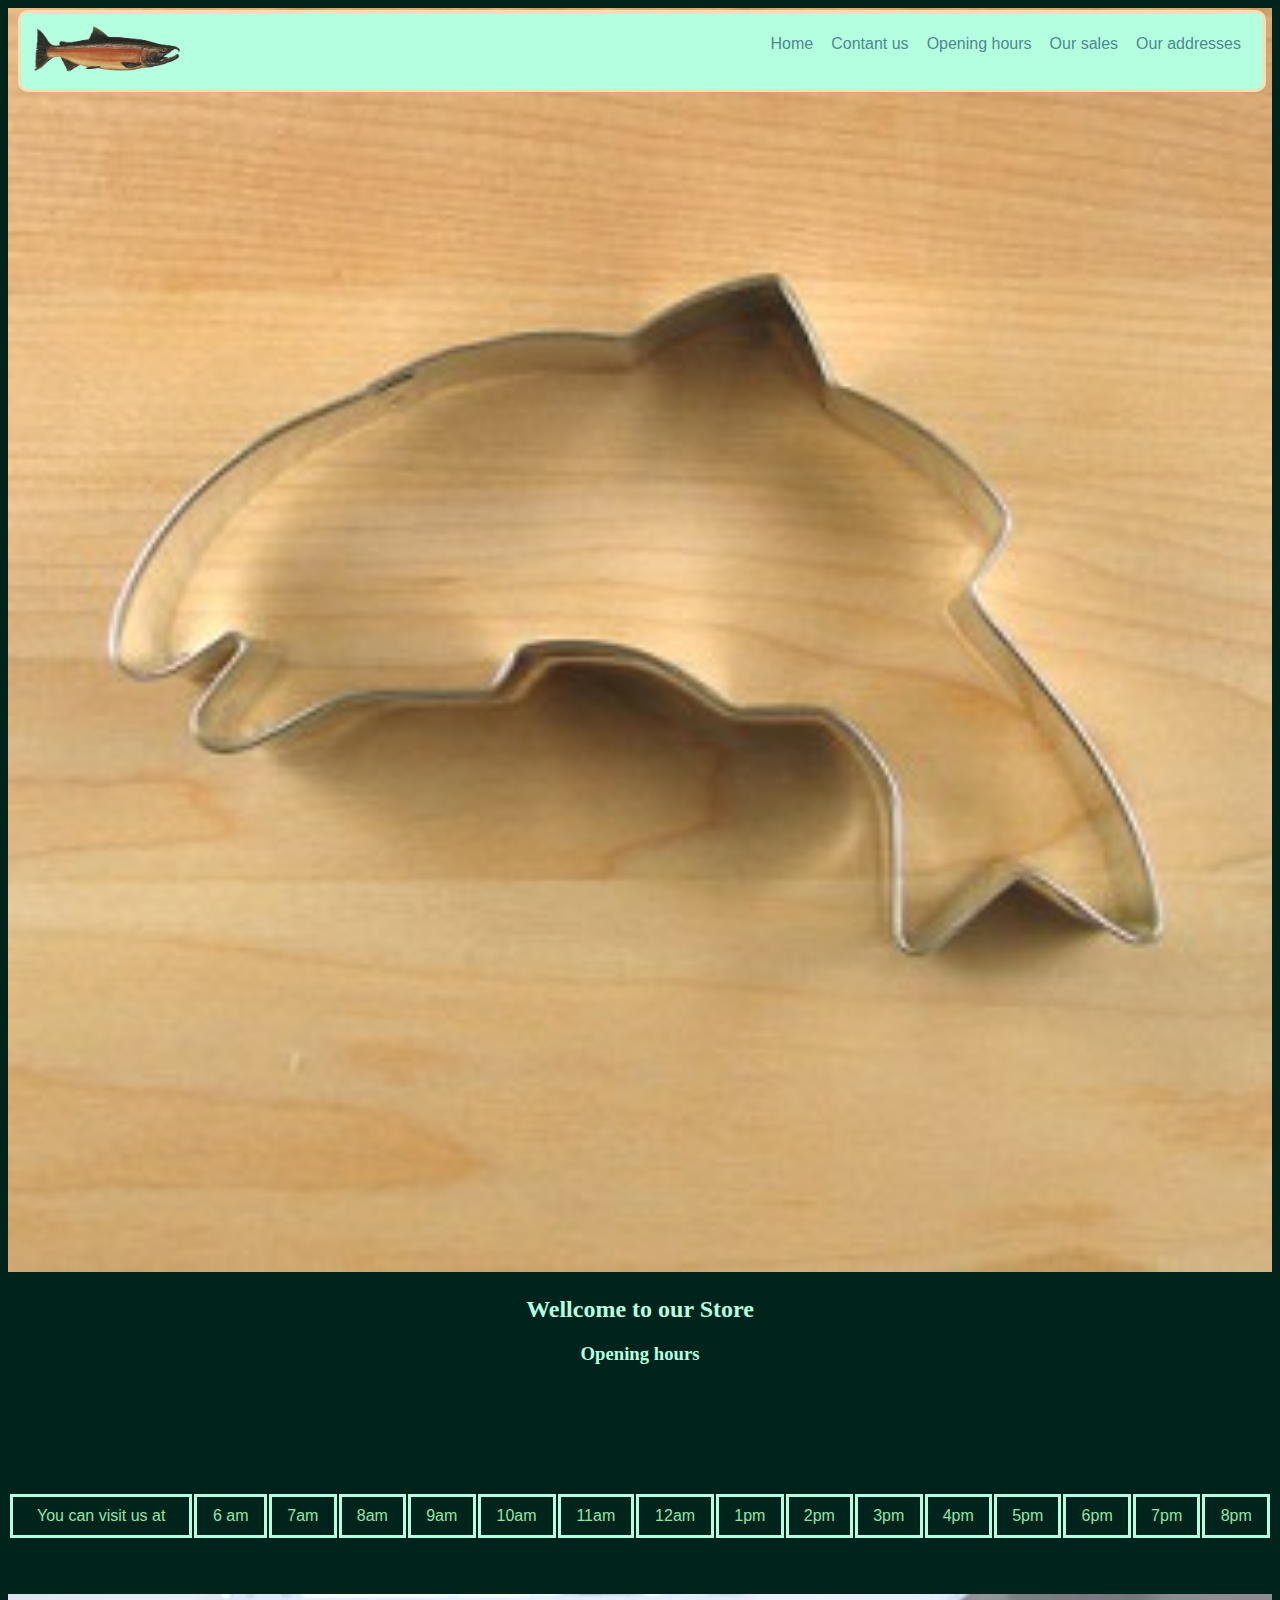
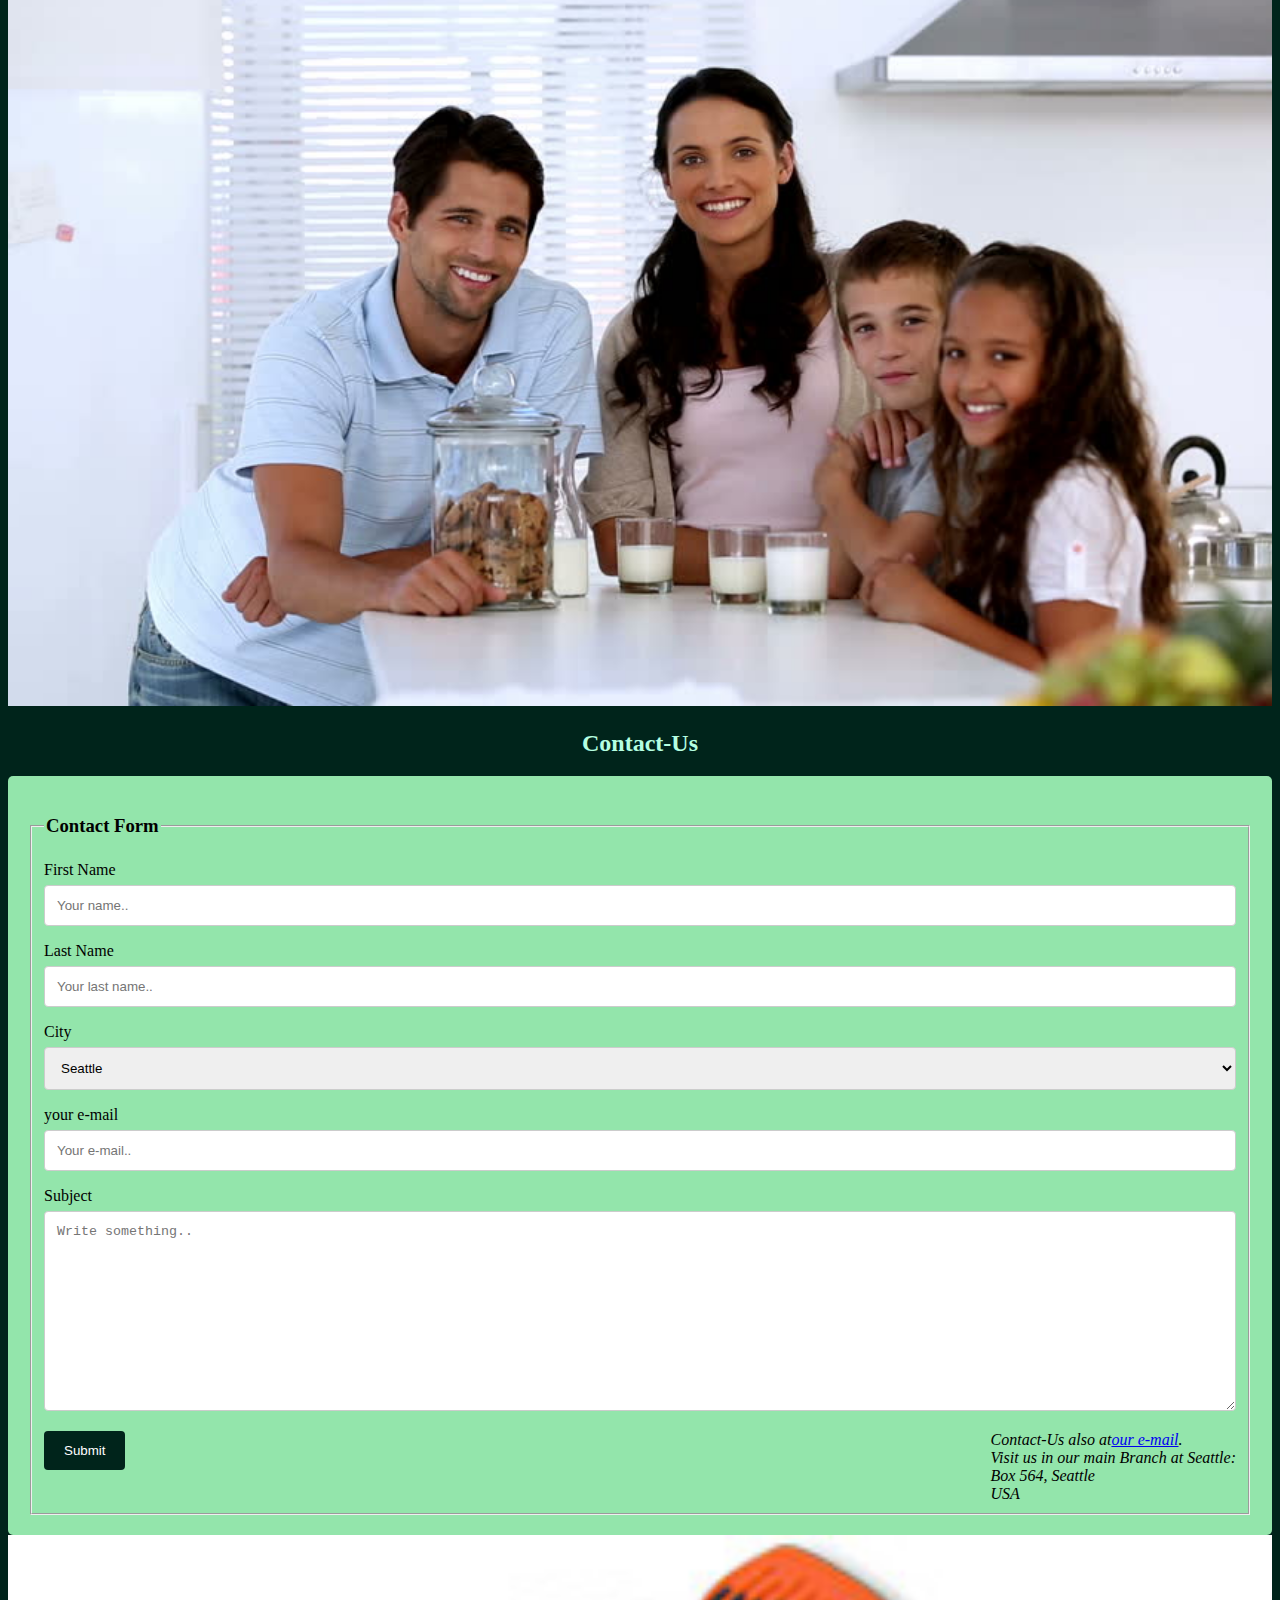
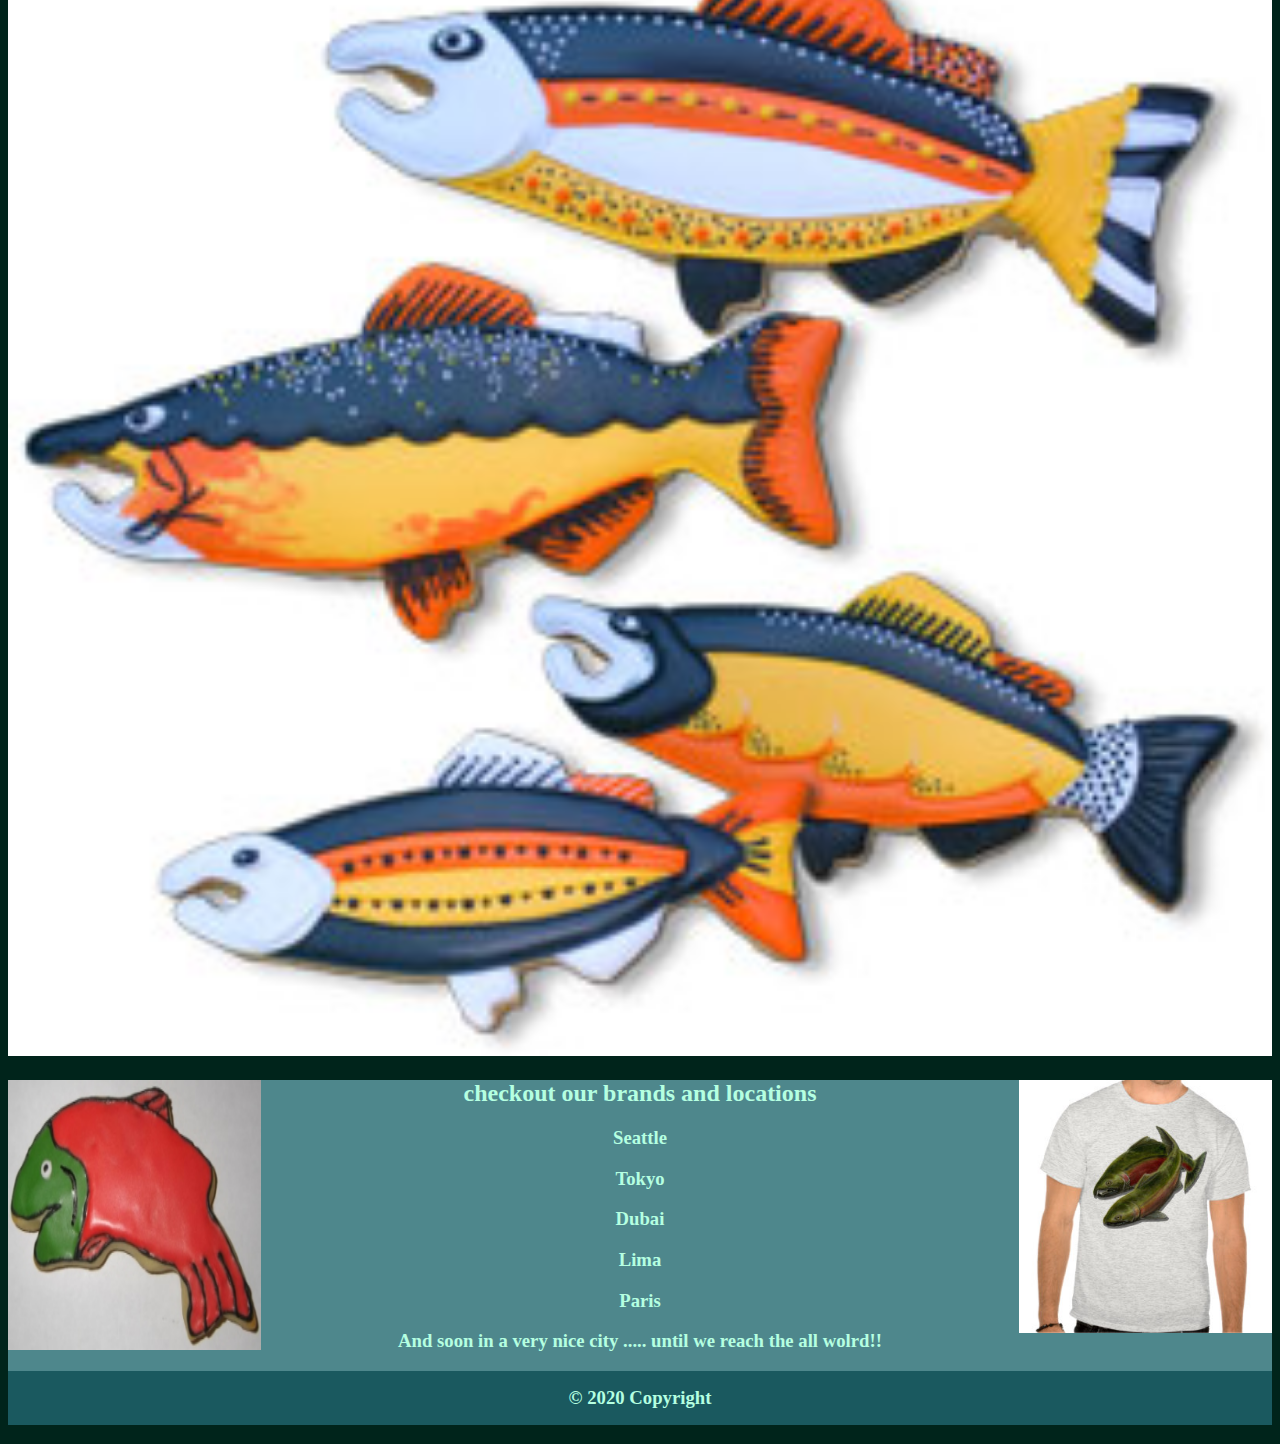
==== index.html @ b34bc0a2 "finishing lab10b" ====
<!DOCTYPE html>
<html lang="en">

<head>
  <meta charset="UTF-8">
  <meta name="viewport" content="width=device-width, initial-scale=1.0">
  <title>Home Page</title>
  <link rel="reset" href="CSS/reset.css">
  <link rel="stylesheet" href="CSS/stylesheet.css">
</head>

<body id='Home'>
  <img src="images/cutter.jpeg" width="100%">
  <header>
    <div class="Nav">
      <a><img href='#Home' src="images/salmon.png" width="12%"></a>
      <a class="righttNav" href='#address'>Our addresses</a>
      <a class="righttNav" href='sales.html'>Our sales</a>
      <a class="righttNav" href='#openingHours'>Opening hours</a>
      <a class="righttNav" href="#Contant us">Contant us</a>
      <a class="righttNav" href='#Home'>Home</a>
    </div>
  </header>
  <main>
    <h2>Wellcome to our Store</h2>
    <table style="width: 100%; border: solid rgb(0, 36, 27) background-color rgb(78, 135, 140);">
      <legend>
        <h3 id="openingHours">Opening hours</h3>
        <br>
    <br>
    <br><br>
    <br>
    <br>
      </legend>
      <tr>
        <td>You can visit us at</td>
        <td>6 am</td>
        <td>7am</td>
        <td>8am</td>
        <td>9am</td>
        <td>10am</td>
        <td>11am</td>
        <td>12am</td>
        <td>1pm</td>
        <td>2pm</td>
        <td>3pm</td>
        <td>4pm</td>
        <td>5pm</td>
        <td>6pm</td>
        <td>7pm</td>
        <td>8pm</td>
      </tr> 

    </table>
    <br>
    <br>
    <br>
    <img src="/images/family.jpg" style="width: 100%;">
    <section>
      <h2 id="Contant us">Contact-Us</h2>
      <article>
        <div class="container">
          <form>
            <fieldset>
              <legend>
                <h3 style="color: black;">Contact Form</h3>
              </legend>
              <label for="fname">First Name</label>
              <input type="text" name="firstname" placeholder="Your name..">

              <label>Last Name</label>
              <input type="text" placeholder="Your last name..">

              <label for="country">City</label>
              <select name="City">
                <option>Seattle</option>
                <option>Dubai</option>
                <option>Tokyo</option>
                <option>Lima</option>
                <option>Paris</option>
              </select>
              <label>your e-mail</label>
              <input type="email" placeholder="Your e-mail..">

              <label for="subject" id="address">Subject</label>
              <textarea id="subject" name="subject" placeholder="Write something.." style="height:200px"></textarea>

              <input type="submit" value="Submit">
              <address >
                Contact-Us also at<a href="example@example.com">our e-mail</a>.<br>
                Visit us in our main Branch at Seattle:<br>
                Box 564, Seattle<br>
                USA
              </address>
            </fieldset>
          </form>
        </div>
      </article>
    </section>
    <img src="/images/fish.jpg" style="width: 100%;">
  </main>
  <footer style="background-color: rgb(78, 135, 140);">
    <div>
      <img src="/images/shirt.jpg" style="float: right; width: 20%; ;">
      <img src="/images/frosted-cookie.jpg" style="float: left; width: 20%; height: 270px;">
      <h2 style="text-align: center;">checkout our brands and locations</h2>
      <h3 style="text-align: center;">Seattle</h3>
      <h3 style="text-align: center;">Tokyo</h3>
      <h3 style="text-align: center;">Dubai</h3>
      <h3 style="text-align: center;">Lima</h3>
      <h3 style="text-align: center;">Paris</h3>
      <h3 style="text-align: center;">And soon in a very nice city ..... until we reach the all wolrd!!</h3>
      <h3 style="text-align: center; background-color: rgb(26, 89, 95); padding: 16px 16px;">© 2020 Copyright</h3>

    </div>
  </footer>
</body>

</html>
---- CSS/stylesheet.css ----
html{
    background-color:rgb(0, 36, 27);
}
.righttNav {
    
  float: right;
  display: block;
  color: rgb(78, 135, 140);
  text-align: center;
  padding: 9px 9px;
  text-decoration: none;
}
.Nav{
  font-family: Arial, Helvetica, sans-serif;
    position: fixed;
    top: 0;
    width: 95%;
    background-color:rgb(181, 255, 225);
    border-radius: 10px;
    margin: 10px;
    border: solid wheat;
    padding: 13px 13px;

}
.Nav :hover{
  background-color: rgb(147, 229, 171);
  padding-top: 0%;
  border-radius: 10px;
}
h2,h3{
    text-align: center;
    color: rgb(181, 255, 225);
  font-family: 'Times New Roman', Times, serif;
  }
td{
    border: solid  rgb(181, 255, 225);;
    text-align: center;
    color: rgb(171, 216, 195);
}
input[type=text],[type=email], select, textarea {
    width: 100%;
    padding: 12px;
    border: 1px solid #ccc;
    border-radius: 4px;
    box-sizing: border-box;
    margin-top: 6px;
    margin-bottom: 16px;
    resize: vertical;
  }
  
  input[type=submit] {
    background-color:rgb(0, 36, 27);
    color: white;
    padding: 12px 20px;
    border: none;
    border-radius: 4px;
    cursor: pointer;
  }
  
  input[type=submit]:hover {
    background-color:rgb(78, 135, 140)
  }
  
  .container {
    border-radius: 5px;
    background-color: rgb(147, 229, 171);
    padding: 20px;
  }
  address{
      float: right;
  }
  .center{
    margin: auto;
    padding: 10px;
    }
    .noBordar{
    border:  none
  }
  #submit{
    background-color: rgb(78, 135, 140) ;
  }
  #submit:hover{
    background-color: rgb(147, 229, 171);
 
    border-radius: 10px;
  }
  .detailsTable,td,tr{
   color:  rgb(147, 229, 171);
    font-family: sans-serif;
    margin: auto;
    padding: 10px;
  }
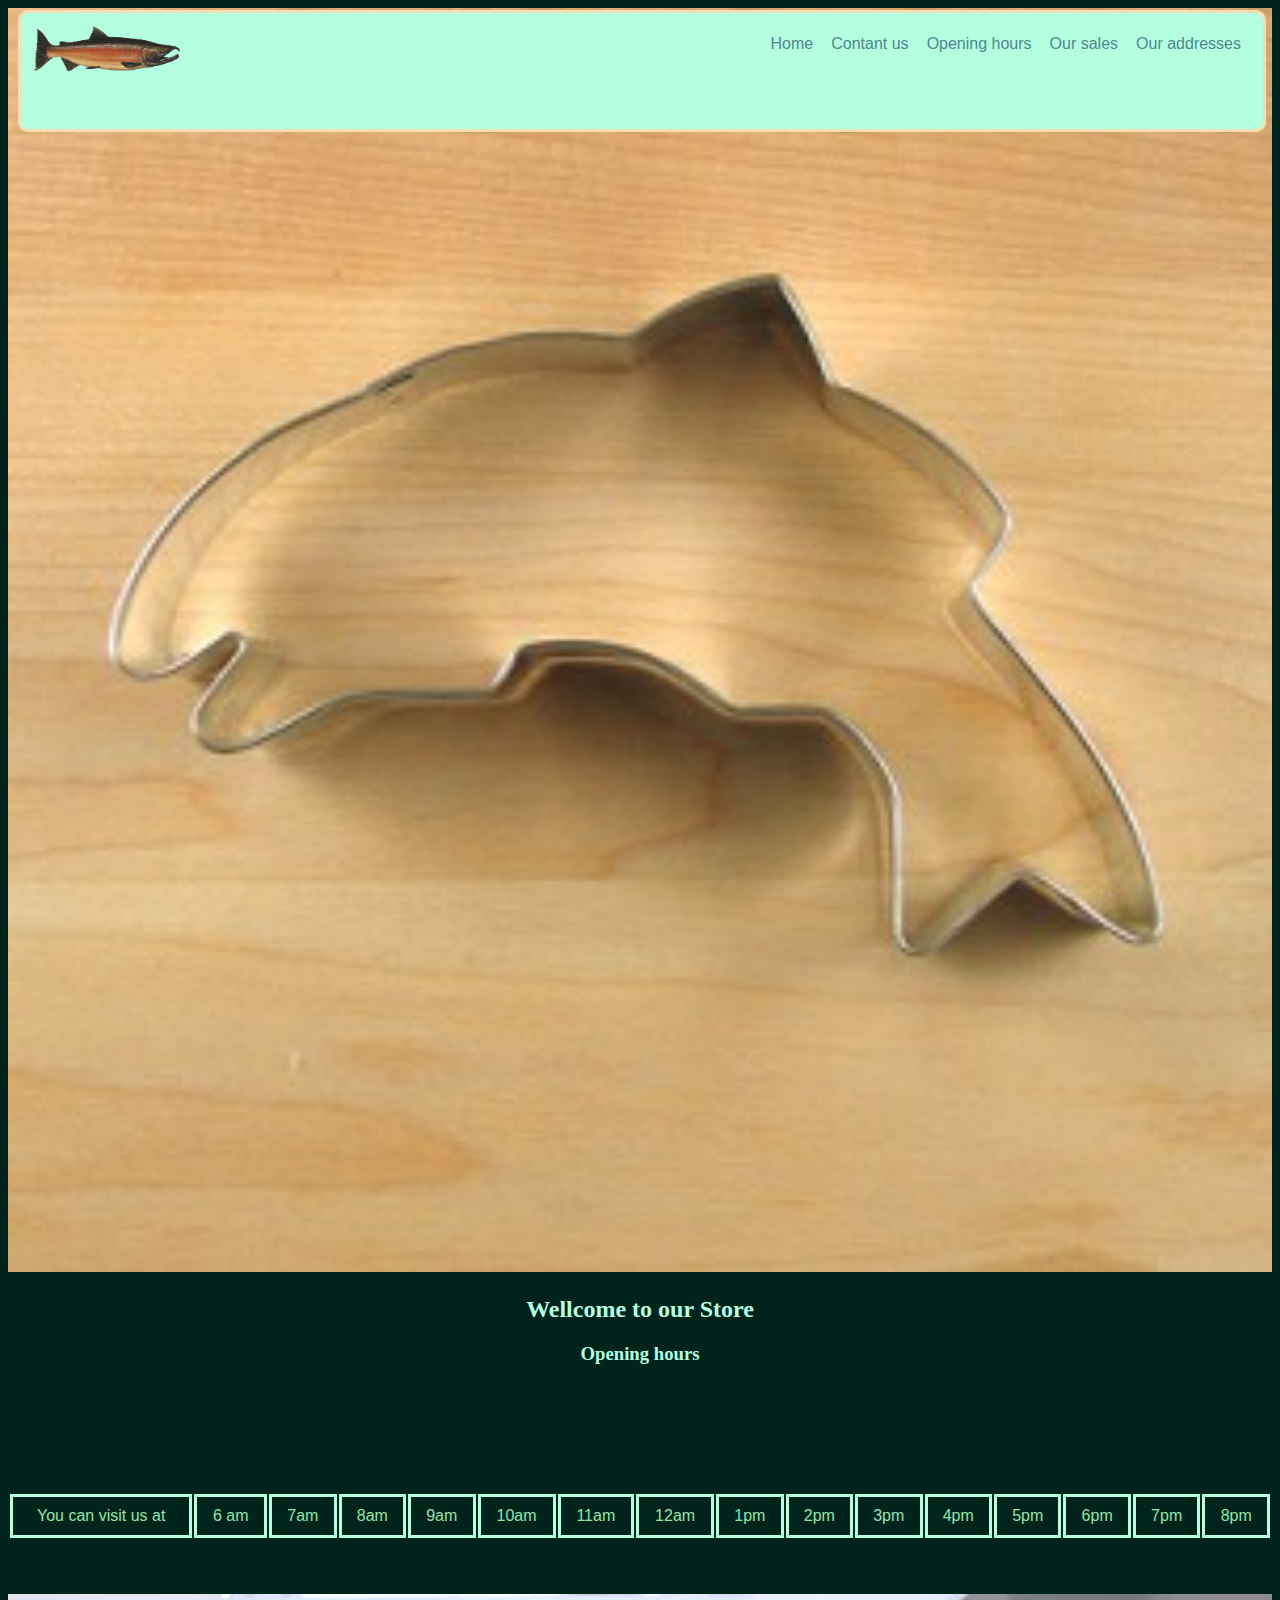
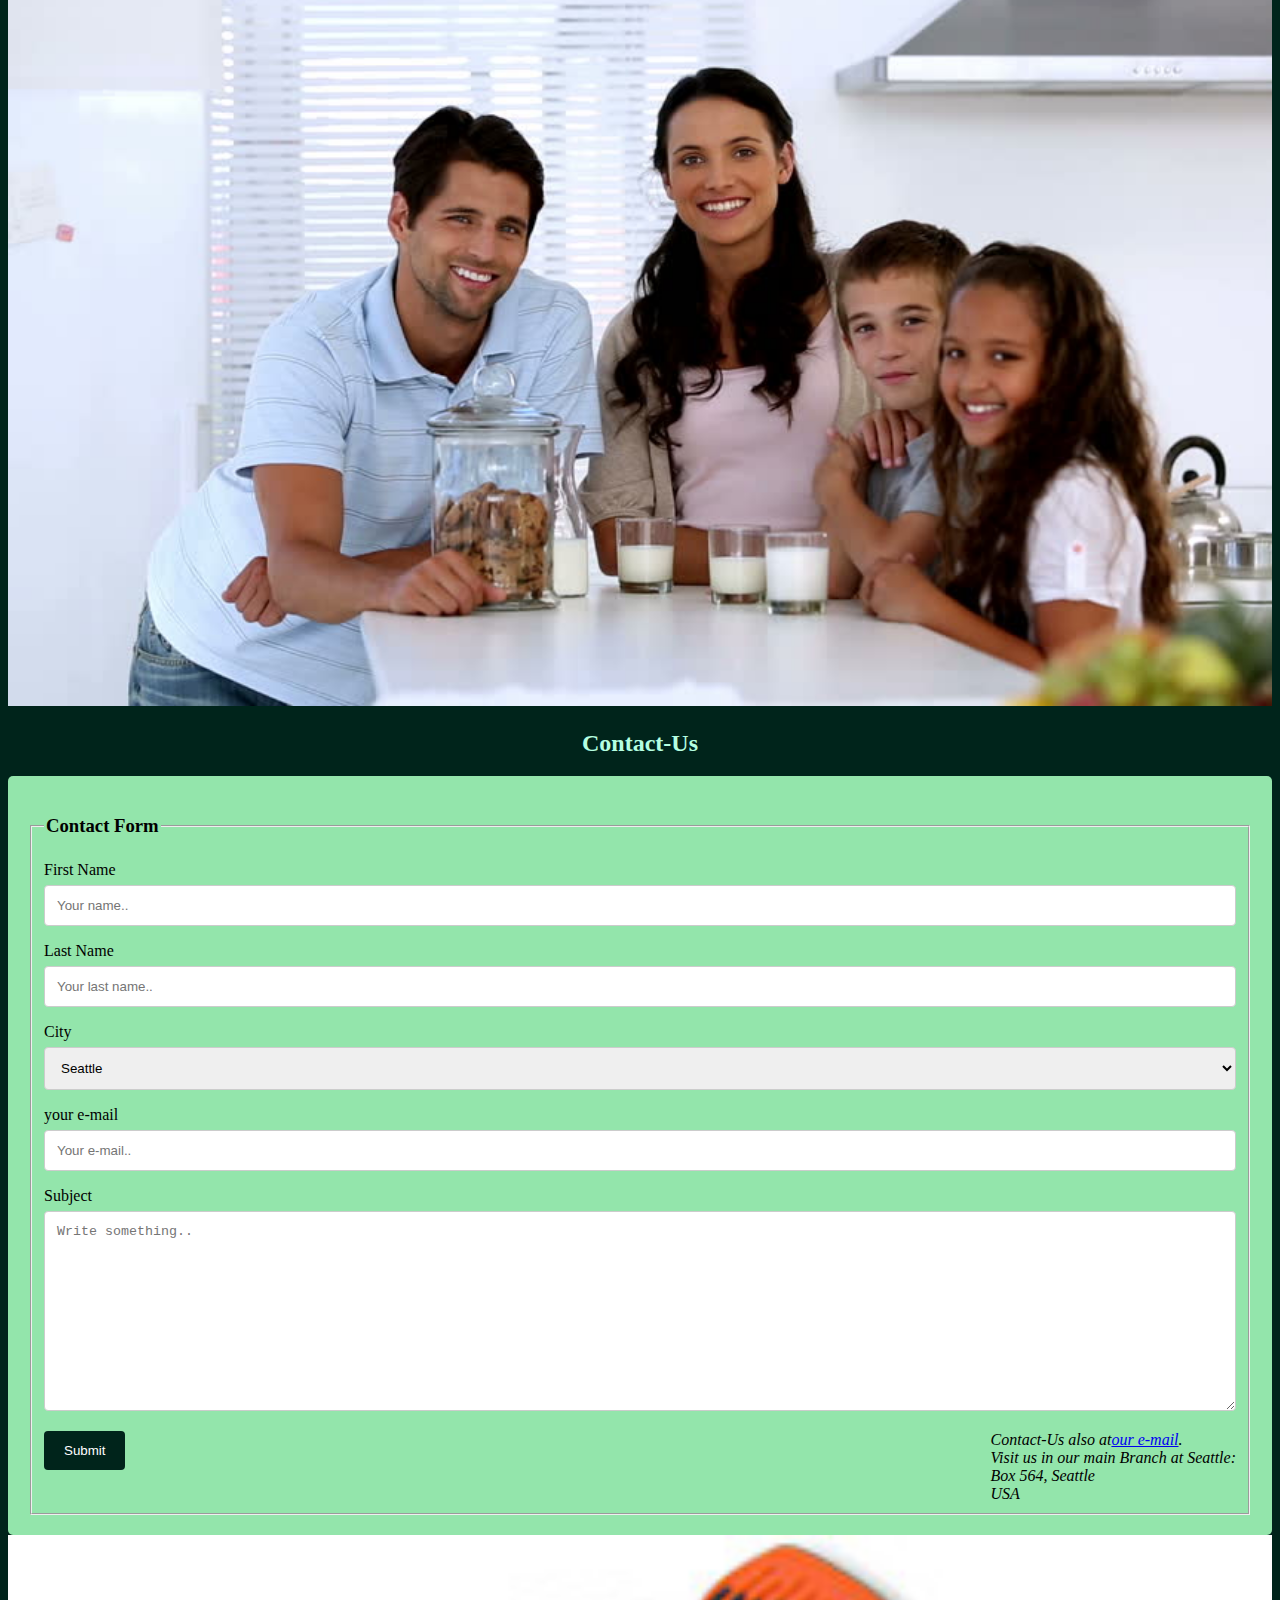
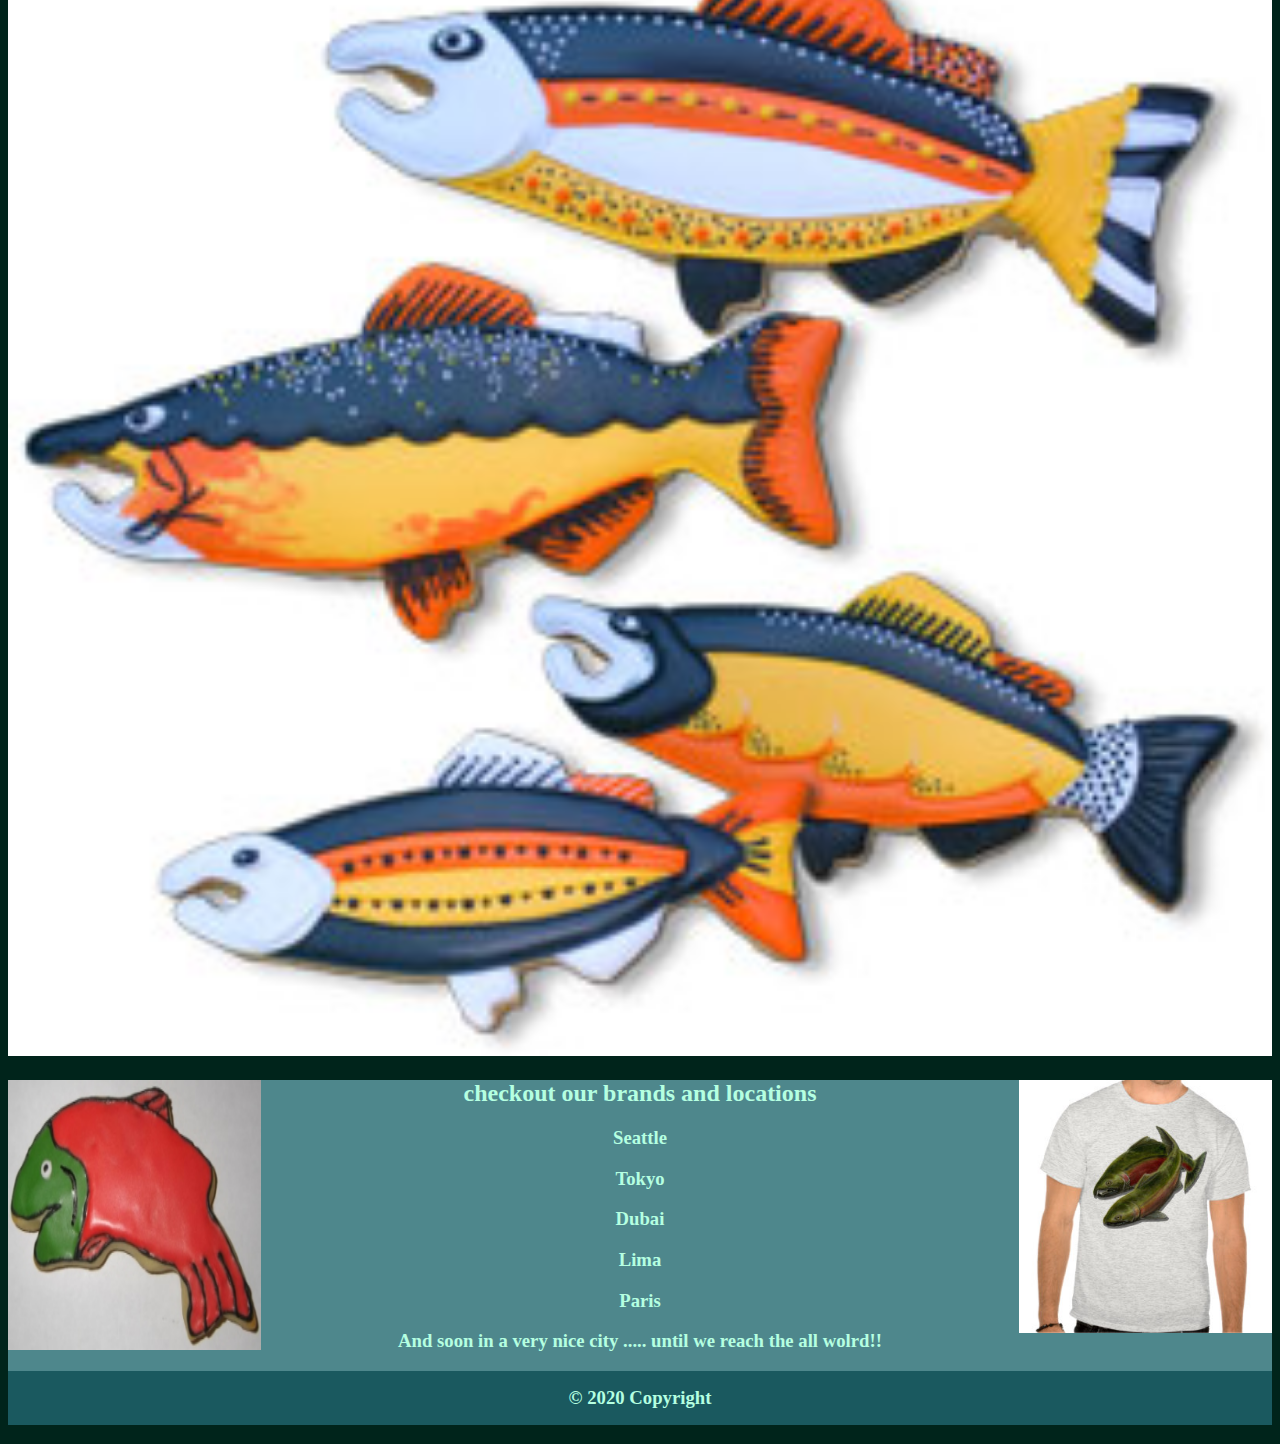
==== commit 06be4ba4: "Merge branch 'master' into lab08b" ====
--- a/index.html
+++ b/index.html
@@ -1,119 +1,120 @@
-<!DOCTYPE html>
-<html lang="en">
-
-<head>
-  <meta charset="UTF-8">
-  <meta name="viewport" content="width=device-width, initial-scale=1.0">
-  <title>Home Page</title>
-  <link rel="reset" href="CSS/reset.css">
-  <link rel="stylesheet" href="CSS/stylesheet.css">
-</head>
-
-<body id='Home'>
-  <img src="images/cutter.jpeg" width="100%">
-  <header>
-    <div class="Nav">
-      <a><img href='#Home' src="images/salmon.png" width="12%"></a>
-      <a class="righttNav" href='#address'>Our addresses</a>
-      <a class="righttNav" href='sales.html'>Our sales</a>
-      <a class="righttNav" href='#openingHours'>Opening hours</a>
-      <a class="righttNav" href="#Contant us">Contant us</a>
-      <a class="righttNav" href='#Home'>Home</a>
-    </div>
-  </header>
-  <main>
-    <h2>Wellcome to our Store</h2>
-    <table style="width: 100%; border: solid rgb(0, 36, 27) background-color rgb(78, 135, 140);">
-      <legend>
-        <h3 id="openingHours">Opening hours</h3>
-        <br>
-    <br>
-    <br><br>
-    <br>
-    <br>
-      </legend>
-      <tr>
-        <td>You can visit us at</td>
-        <td>6 am</td>
-        <td>7am</td>
-        <td>8am</td>
-        <td>9am</td>
-        <td>10am</td>
-        <td>11am</td>
-        <td>12am</td>
-        <td>1pm</td>
-        <td>2pm</td>
-        <td>3pm</td>
-        <td>4pm</td>
-        <td>5pm</td>
-        <td>6pm</td>
-        <td>7pm</td>
-        <td>8pm</td>
-      </tr> 
-
-    </table>
-    <br>
-    <br>
-    <br>
-    <img src="/images/family.jpg" style="width: 100%;">
-    <section>
-      <h2 id="Contant us">Contact-Us</h2>
-      <article>
-        <div class="container">
-          <form>
-            <fieldset>
-              <legend>
-                <h3 style="color: black;">Contact Form</h3>
-              </legend>
-              <label for="fname">First Name</label>
-              <input type="text" name="firstname" placeholder="Your name..">
-
-              <label>Last Name</label>
-              <input type="text" placeholder="Your last name..">
-
-              <label for="country">City</label>
-              <select name="City">
-                <option>Seattle</option>
-                <option>Dubai</option>
-                <option>Tokyo</option>
-                <option>Lima</option>
-                <option>Paris</option>
-              </select>
-              <label>your e-mail</label>
-              <input type="email" placeholder="Your e-mail..">
-
-              <label for="subject" id="address">Subject</label>
-              <textarea id="subject" name="subject" placeholder="Write something.." style="height:200px"></textarea>
-
-              <input type="submit" value="Submit">
-              <address >
-                Contact-Us also at<a href="example@example.com">our e-mail</a>.<br>
-                Visit us in our main Branch at Seattle:<br>
-                Box 564, Seattle<br>
-                USA
-              </address>
-            </fieldset>
-          </form>
-        </div>
-      </article>
-    </section>
-    <img src="/images/fish.jpg" style="width: 100%;">
-  </main>
-  <footer style="background-color: rgb(78, 135, 140);">
-    <div>
-      <img src="/images/shirt.jpg" style="float: right; width: 20%; ;">
-      <img src="/images/frosted-cookie.jpg" style="float: left; width: 20%; height: 270px;">
-      <h2 style="text-align: center;">checkout our brands and locations</h2>
-      <h3 style="text-align: center;">Seattle</h3>
-      <h3 style="text-align: center;">Tokyo</h3>
-      <h3 style="text-align: center;">Dubai</h3>
-      <h3 style="text-align: center;">Lima</h3>
-      <h3 style="text-align: center;">Paris</h3>
-      <h3 style="text-align: center;">And soon in a very nice city ..... until we reach the all wolrd!!</h3>
-      <h3 style="text-align: center; background-color: rgb(26, 89, 95); padding: 16px 16px;">© 2020 Copyright</h3>
-
-    </div>
-  </footer>
-</body>
-
+<!DOCTYPE html>
+<html lang="en">
+
+<head>
+  <meta charset="UTF-8">
+  <meta name="viewport" content="width=device-width, initial-scale=1.0">
+  <title>Home Page</title>
+  <link rel="reset" href="CSS/reset.css">
+  <link rel="stylesheet" href="CSS/stylesheet.css">
+</head>
+
+<body id='Home'>
+  <img src="images/cutter.jpeg" width="100%">
+  <header>
+    <div class="Nav">
+      <a><img href='#Home' src="images/salmon.png" width="12%"></a>
+      <a class="righttNav" href='#address'>Our addresses</a>
+      <a class="righttNav" href='sales.html'>Our sales</a>
+      <a class="righttNav" href='#openingHours'>Opening hours</a>
+      <a class="righttNav" href="#Contant us">Contant us</a>
+      <a class="righttNav" href='#Home'>Home</a>
+    </div>
+  </header>
+  <main>
+    <h2>Wellcome to our Store</h2>
+    <table style="width: 100%; border: solid rgb(0, 36, 27) background-color rgb(78, 135, 140);">
+      <legend>
+        <h3 id="openingHours">Opening hours</h3>
+        <br>
+    <br>
+    <br><br>
+    <br>
+    <br>
+      </legend>
+      <tr>
+        <td>You can visit us at</td>
+        <td>6 am</td>
+        <td>7am</td>
+        <td>8am</td>
+        <td>9am</td>
+        <td>10am</td>
+        <td>11am</td>
+        <td>12am</td>
+        <td>1pm</td>
+        <td>2pm</td>
+        <td>3pm</td>
+        <td>4pm</td>
+        <td>5pm</td>
+        <td>6pm</td>
+        <td>7pm</td>
+        <td>8pm</td>
+      </tr>
+
+      </tr> 
+    </table>
+    <br>
+    <br>
+    <br>
+    <img src="/images/family.jpg" style="width: 100%;">
+    <section>
+      <h2 id="Contant us">Contact-Us</h2>
+      <article>
+        <div class="container">
+          <form>
+            <fieldset>
+              <legend>
+                <h3 style="color: black;">Contact Form</h3>
+              </legend>
+              <label for="fname">First Name</label>
+              <input type="text" name="firstname" placeholder="Your name..">
+
+              <label>Last Name</label>
+              <input type="text" placeholder="Your last name..">
+
+              <label for="country">City</label>
+              <select name="City">
+                <option>Seattle</option>
+                <option>Dubai</option>
+                <option>Tokyo</option>
+                <option>Lima</option>
+                <option>Paris</option>
+              </select>
+              <label>your e-mail</label>
+              <input type="email" placeholder="Your e-mail..">
+
+              <label for="subject" id="address">Subject</label>
+              <textarea id="subject" name="subject" placeholder="Write something.." style="height:200px"></textarea>
+
+              <input type="submit" value="Submit">
+              <address >
+                Contact-Us also at<a href="example@example.com">our e-mail</a>.<br>
+                Visit us in our main Branch at Seattle:<br>
+                Box 564, Seattle<br>
+                USA
+              </address>
+            </fieldset>
+          </form>
+        </div>
+      </article>
+    </section>
+    <img src="/images/fish.jpg" style="width: 100%;">
+  </main>
+  <footer style="background-color: rgb(78, 135, 140);">
+    <div>
+      <img src="/images/shirt.jpg" style="float: right; width: 20%; ;">
+      <img src="/images/frosted-cookie.jpg" style="float: left; width: 20%; height: 270px;">
+      <h2 style="text-align: center;">checkout our brands and locations</h2>
+      <h3 style="text-align: center;">Seattle</h3>
+      <h3 style="text-align: center;">Tokyo</h3>
+      <h3 style="text-align: center;">Dubai</h3>
+      <h3 style="text-align: center;">Lima</h3>
+      <h3 style="text-align: center;">Paris</h3>
+      <h3 style="text-align: center;">And soon in a very nice city ..... until we reach the all wolrd!!</h3>
+      <h3 style="text-align: center; background-color: rgb(26, 89, 95); padding: 16px 16px;">© 2020 Copyright</h3>
+
+    </div>
+  </footer>
+</body>
+
 </html>--- a/CSS/stylesheet.css
+++ b/CSS/stylesheet.css
@@ -1,92 +1,97 @@
-html{
-    background-color:rgb(0, 36, 27);
-}
-.righttNav {
-    
-  float: right;
-  display: block;
-  color: rgb(78, 135, 140);
-  text-align: center;
-  padding: 9px 9px;
-  text-decoration: none;
-}
-.Nav{
-  font-family: Arial, Helvetica, sans-serif;
-    position: fixed;
-    top: 0;
-    width: 95%;
-    background-color:rgb(181, 255, 225);
-    border-radius: 10px;
-    margin: 10px;
-    border: solid wheat;
-    padding: 13px 13px;
-
-}
-.Nav :hover{
-  background-color: rgb(147, 229, 171);
-  padding-top: 0%;
-  border-radius: 10px;
-}
-h2,h3{
-    text-align: center;
-    color: rgb(181, 255, 225);
-  font-family: 'Times New Roman', Times, serif;
-  }
-td{
-    border: solid  rgb(181, 255, 225);;
-    text-align: center;
-    color: rgb(171, 216, 195);
-}
-input[type=text],[type=email], select, textarea {
-    width: 100%;
-    padding: 12px;
-    border: 1px solid #ccc;
-    border-radius: 4px;
-    box-sizing: border-box;
-    margin-top: 6px;
-    margin-bottom: 16px;
-    resize: vertical;
-  }
-  
-  input[type=submit] {
-    background-color:rgb(0, 36, 27);
-    color: white;
-    padding: 12px 20px;
-    border: none;
-    border-radius: 4px;
-    cursor: pointer;
-  }
-  
-  input[type=submit]:hover {
-    background-color:rgb(78, 135, 140)
-  }
-  
-  .container {
-    border-radius: 5px;
-    background-color: rgb(147, 229, 171);
-    padding: 20px;
-  }
-  address{
-      float: right;
-  }
-  .center{
-    margin: auto;
-    padding: 10px;
-    }
-    .noBordar{
-    border:  none
-  }
-  #submit{
-    background-color: rgb(78, 135, 140) ;
-  }
-  #submit:hover{
-    background-color: rgb(147, 229, 171);
- 
-    border-radius: 10px;
-  }
-  .detailsTable,td,tr{
-   color:  rgb(147, 229, 171);
-    font-family: sans-serif;
-    margin: auto;
-    padding: 10px;
+html{
+   background-color:rgb(0, 36, 27);
+}
+.righttNav {
+  margin: 0px 0px 0px;
+  text-align: center;
+  float: right;
+  display: block;
+  color: rgb(78, 135, 140);
+  text-align: center;
+  padding: 9px 9px;
+  text-decoration: none;
+}
+.Nav{
+  font-family: Arial, Helvetica, sans-serif;
+    position: fixed;
+    top: 0;
+    height: 10%;
+    width: 95%;
+    background-color:rgb(181, 255, 225);
+    border-radius: 10px;
+    margin: 10px;
+    border: solid wheat;
+    padding: 13px 13px;
+
+}
+.Nav :hover{
+  background-color: rgb(147, 229, 171);
+  padding-top: 0%;
+  border-radius: 10px;
+}
+h1,h2,h3{
+    text-align: center;
+    color: rgb(181, 255, 225);
+}
+td,th{
+=======
+  font-family: 'Times New Roman', Times, serif;
+  }
+td{
+    border: solid  rgb(181, 255, 225);;
+    text-align: center;
+    color: rgb(171, 216, 195);
+}
+input[type=text],[type=email], select, textarea {
+    width: 100%;
+    padding: 12px;
+    border: 1px solid #ccc;
+    border-radius: 4px;
+    box-sizing: border-box;
+    margin-top: 6px;
+    margin-bottom: 16px;
+    resize: vertical;
+  }
+  
+  input[type=submit] {
+    background-color:rgb(0, 36, 27);
+    color: white;
+    padding: 12px 20px;
+    border: none;
+    border-radius: 4px;
+    cursor: pointer;
+  }
+  
+  input[type=submit]:hover {
+    background-color:rgb(78, 135, 140)
+  }
+  
+  .container {
+    border-radius: 5px;
+    background-color: rgb(147, 229, 171);
+    padding: 20px;
+  }
+  address{
+      float: right;
+  }
+  .center{
+    margin: auto;
+    padding: 10px;
+    }
+    .noBordar{
+    border:  none
+  }
+  #submit{
+    background-color: rgb(78, 135, 140) ;
+  }
+  #submit:hover{
+    background-color: rgb(147, 229, 171);
+ 
+    border-radius: 10px;
+  }
+  .detailsTable,td,tr{
+   color:  rgb(147, 229, 171);
+    font-family: sans-serif;
+    margin: auto;
+    padding: 10px;
   }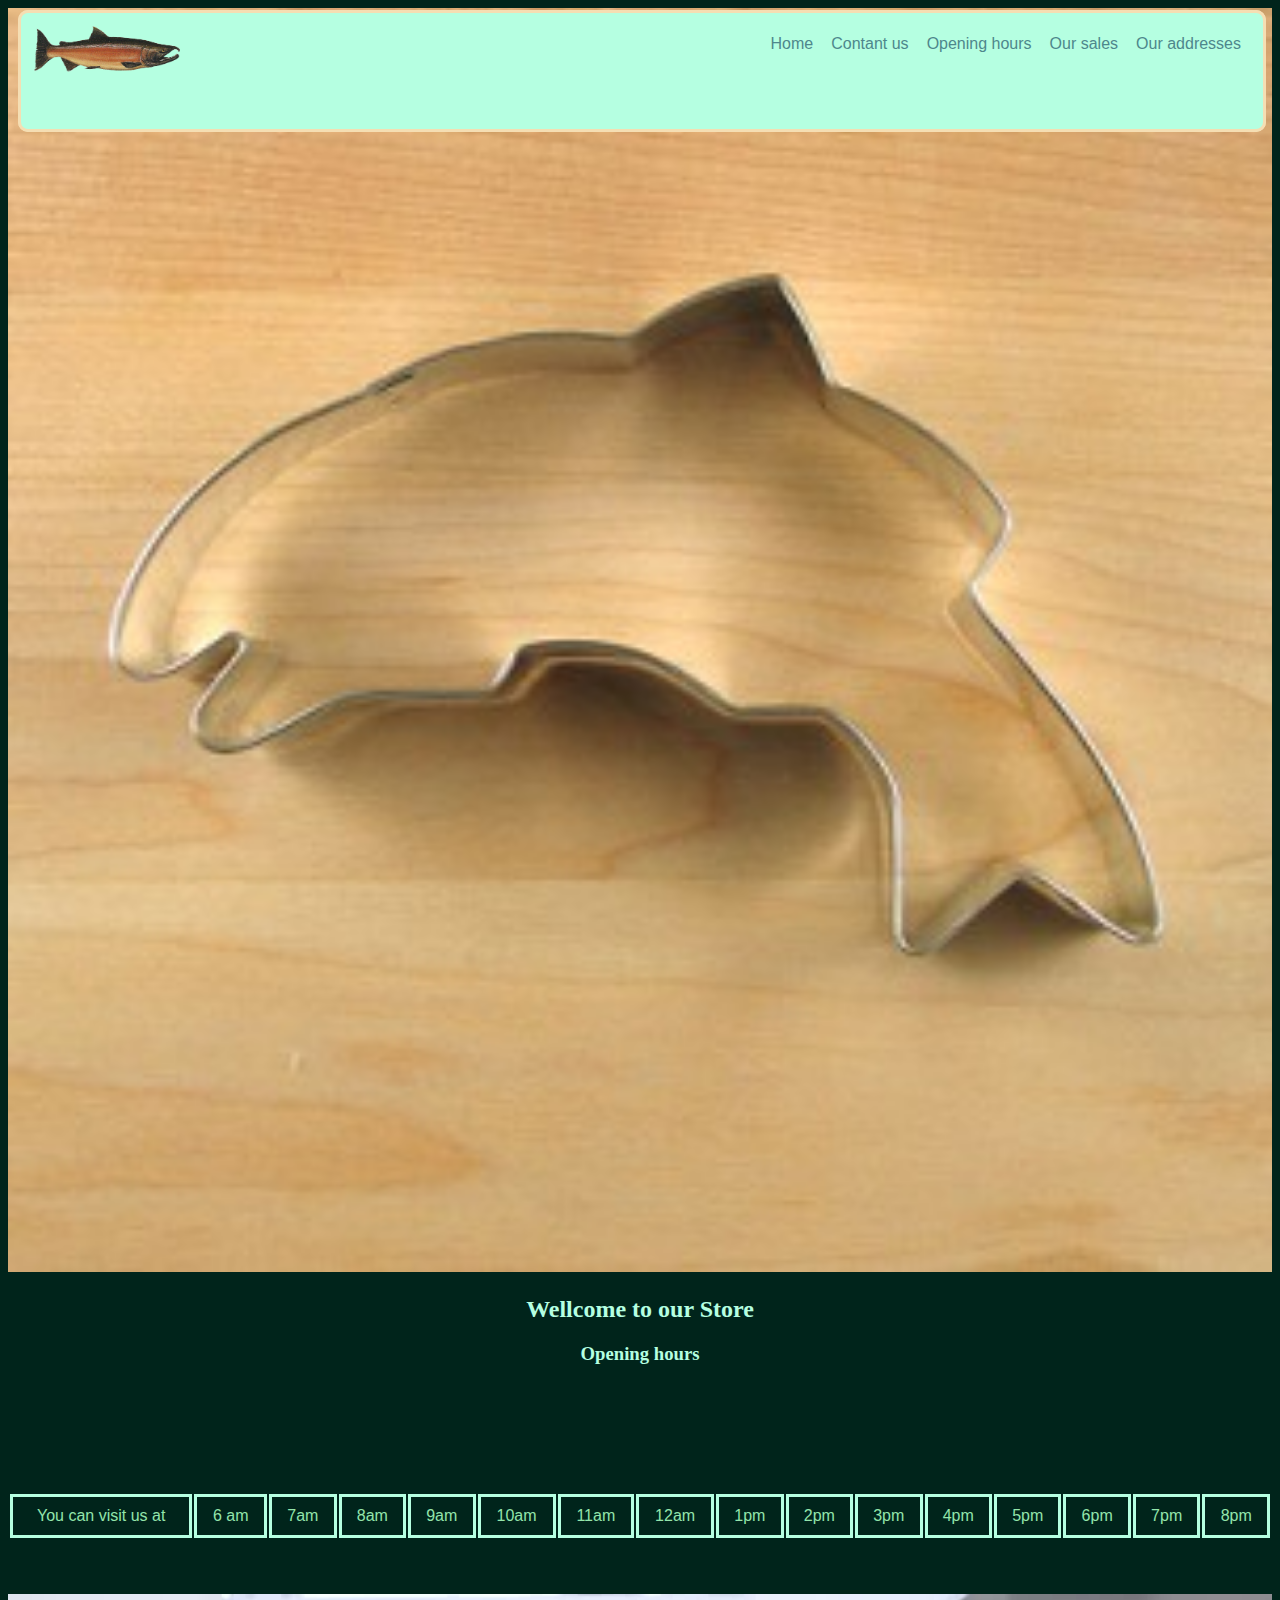
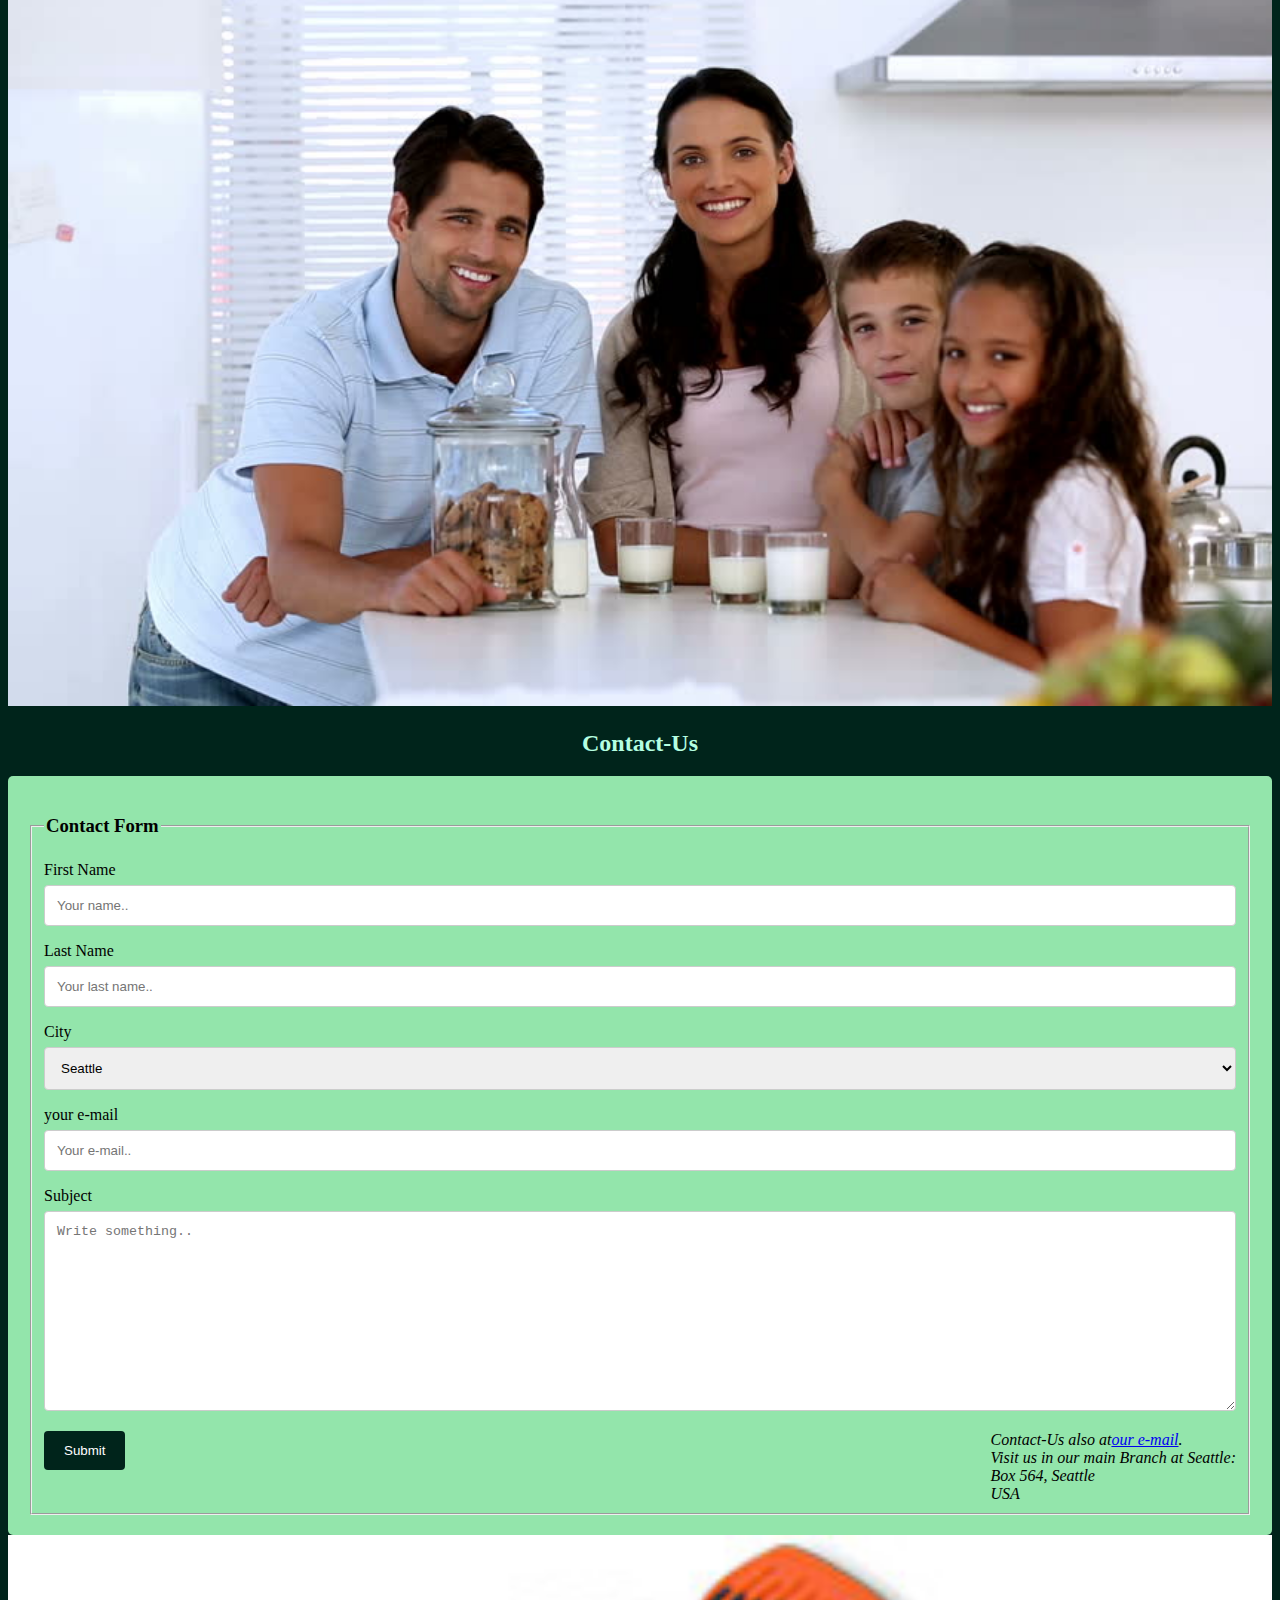
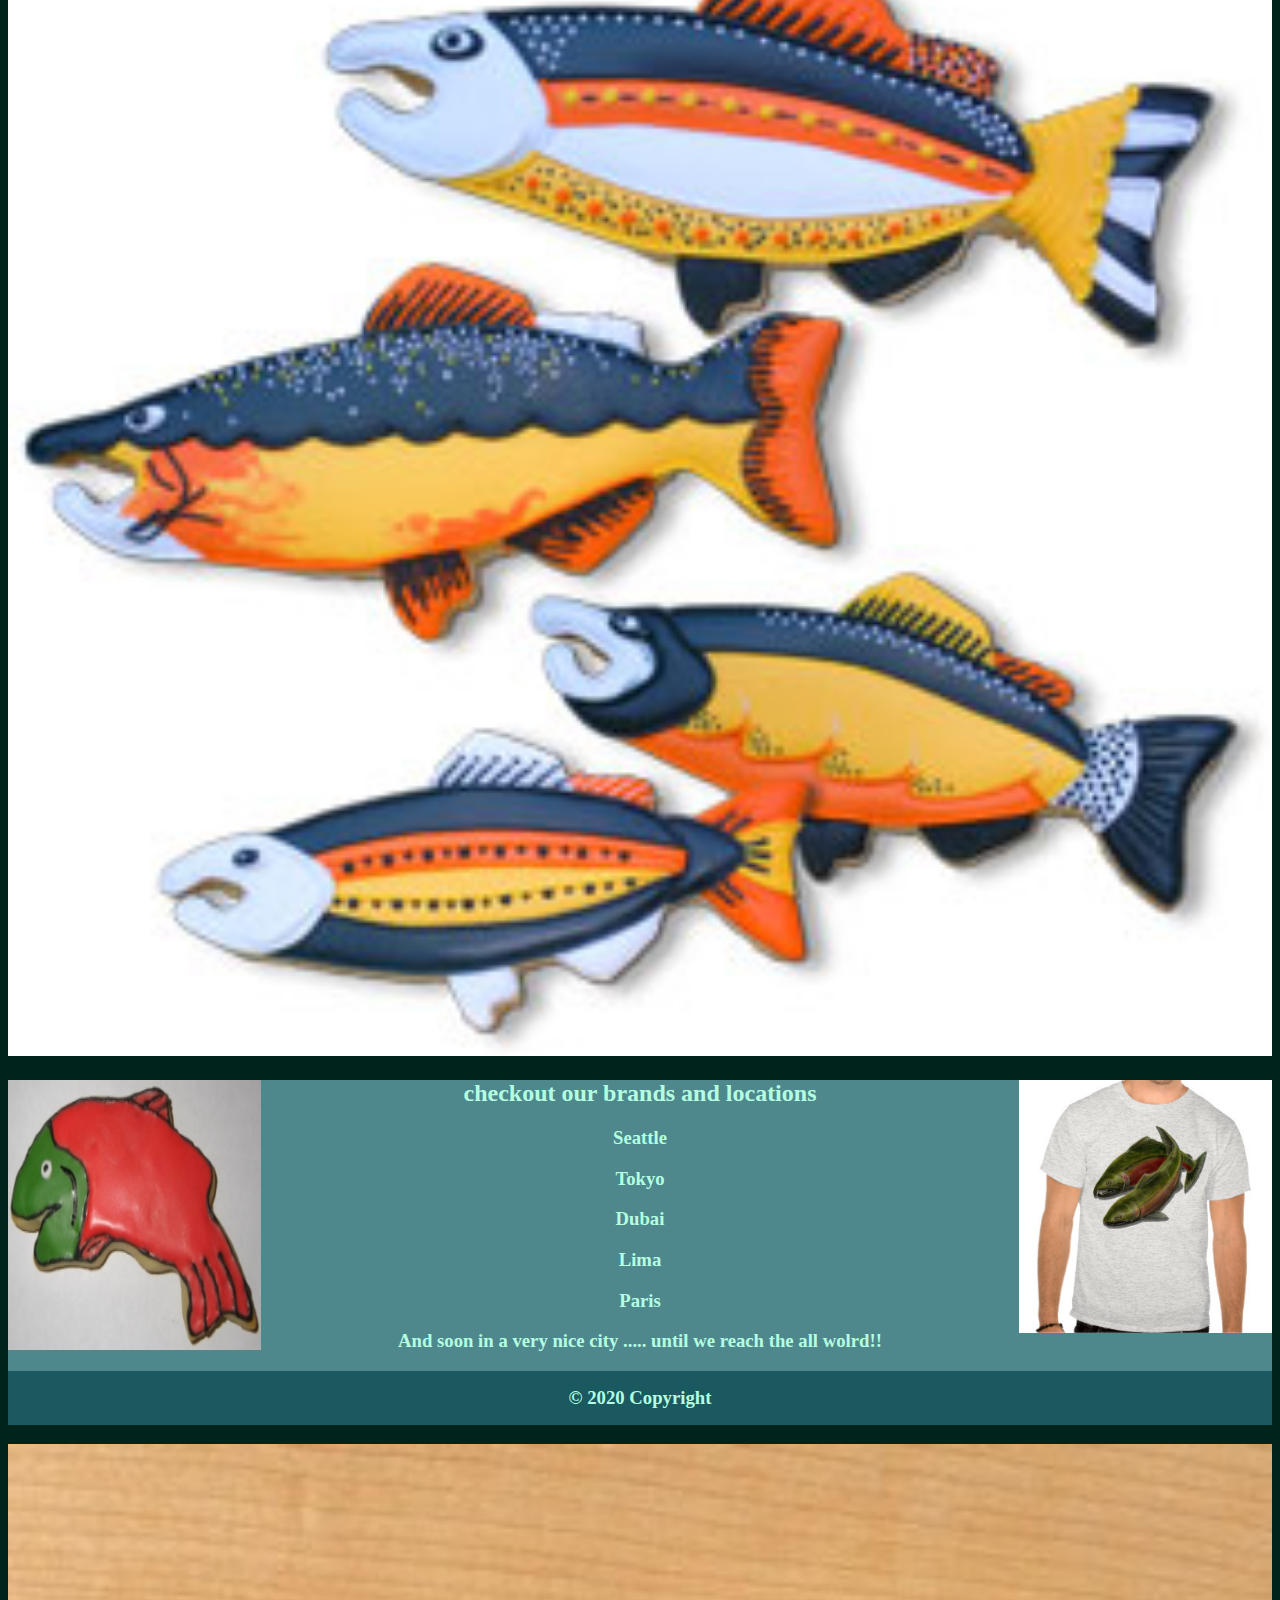
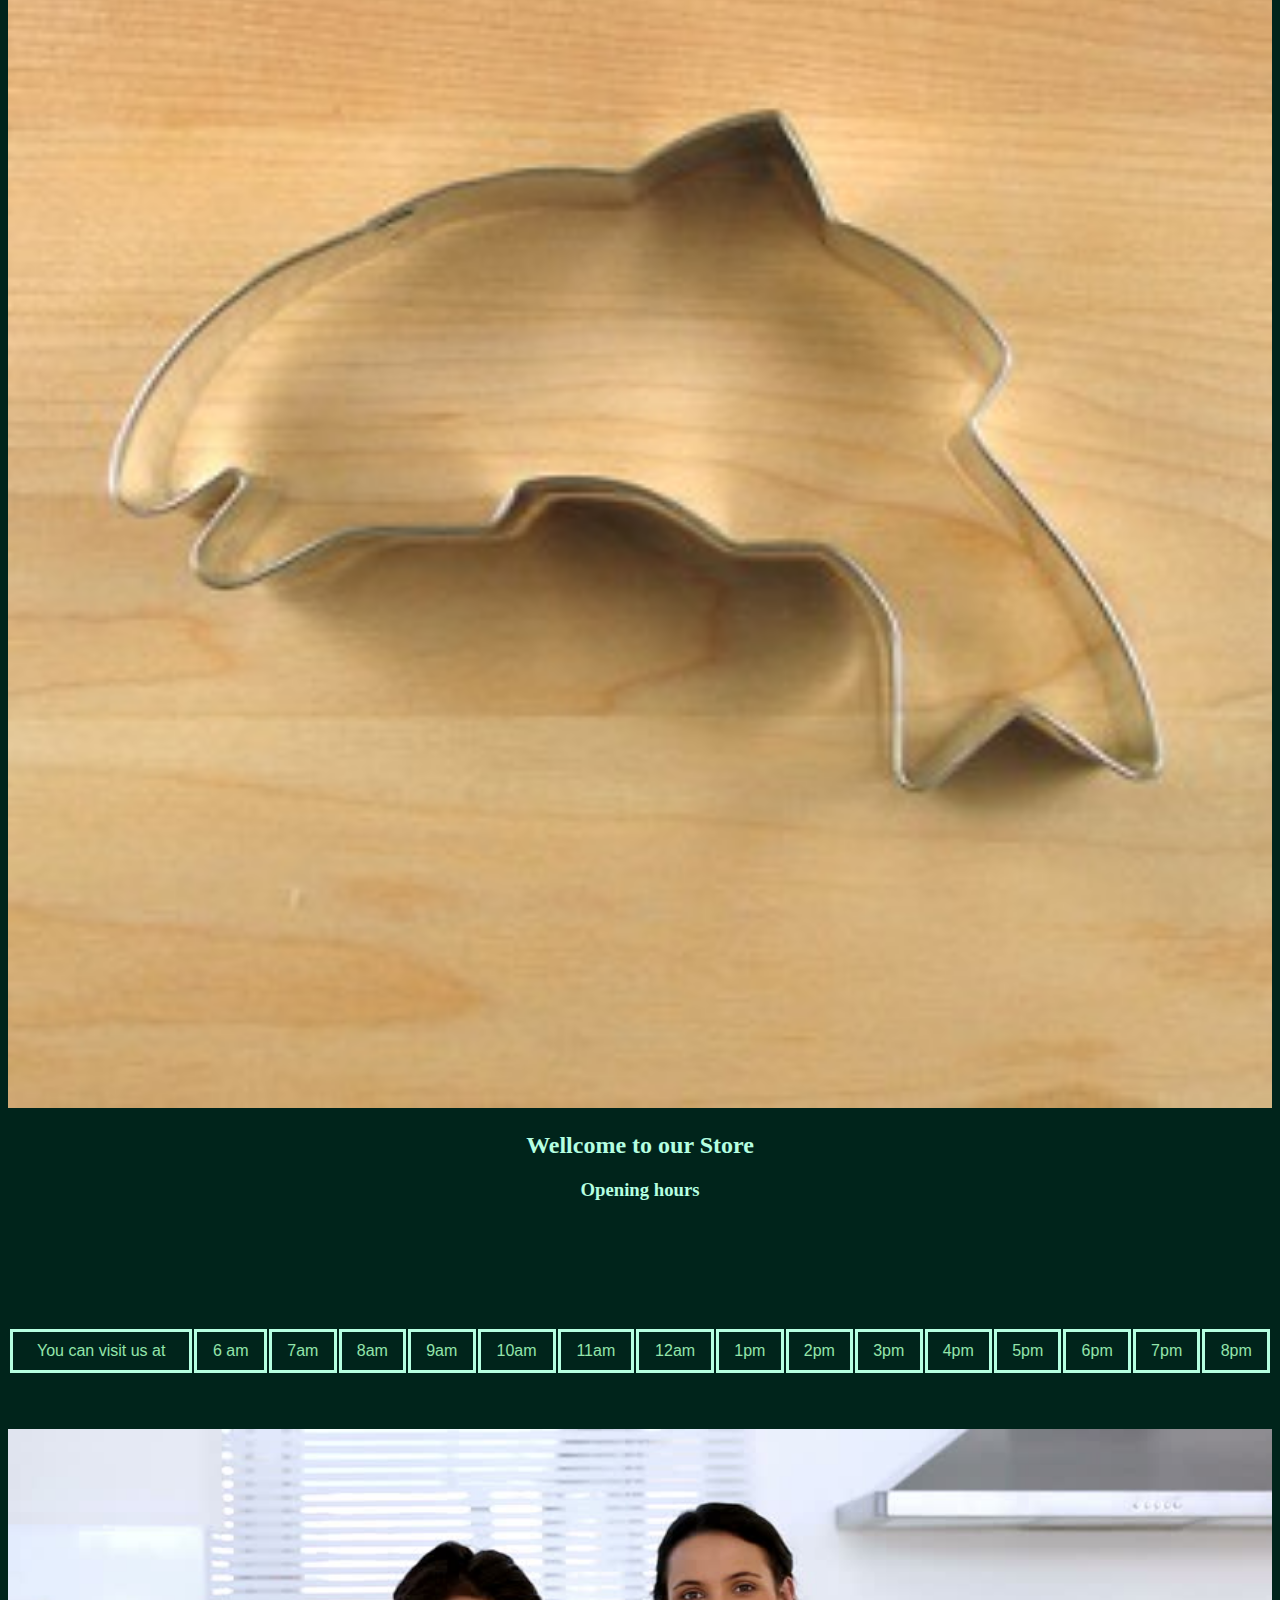
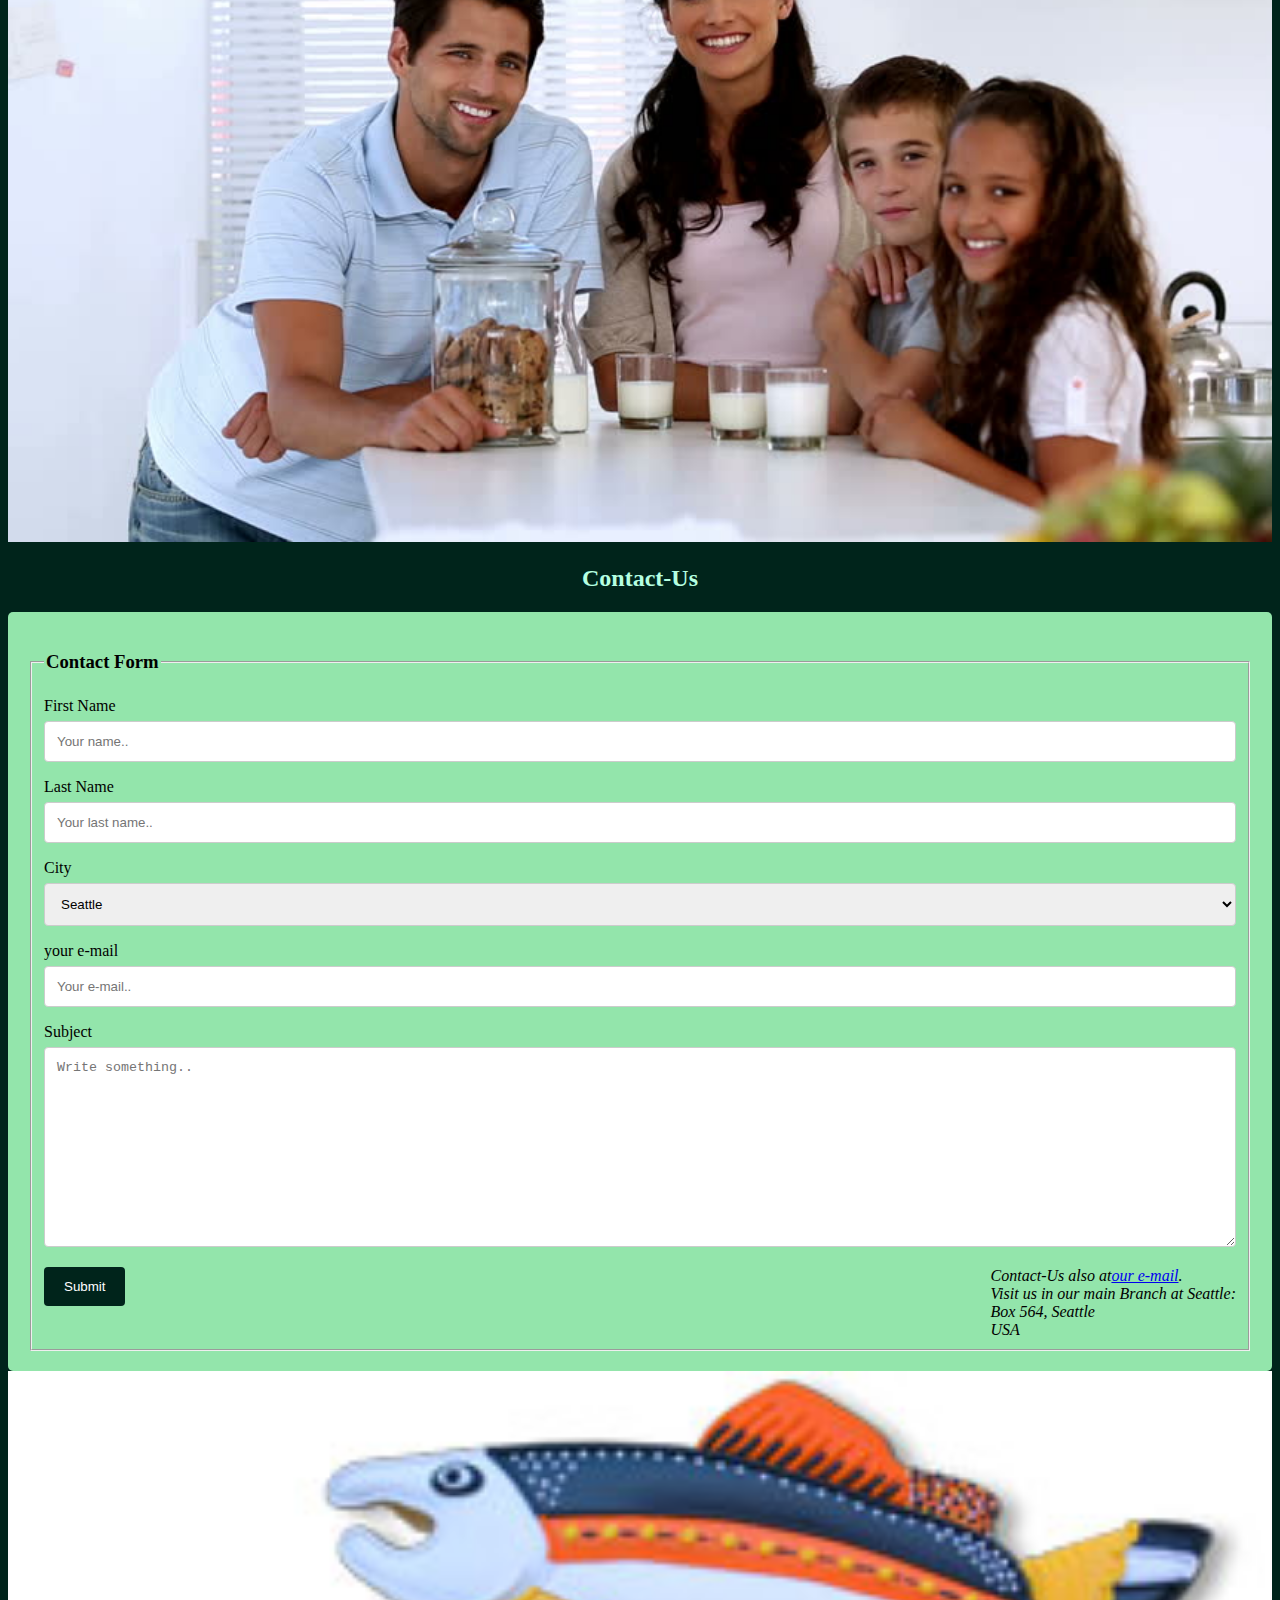
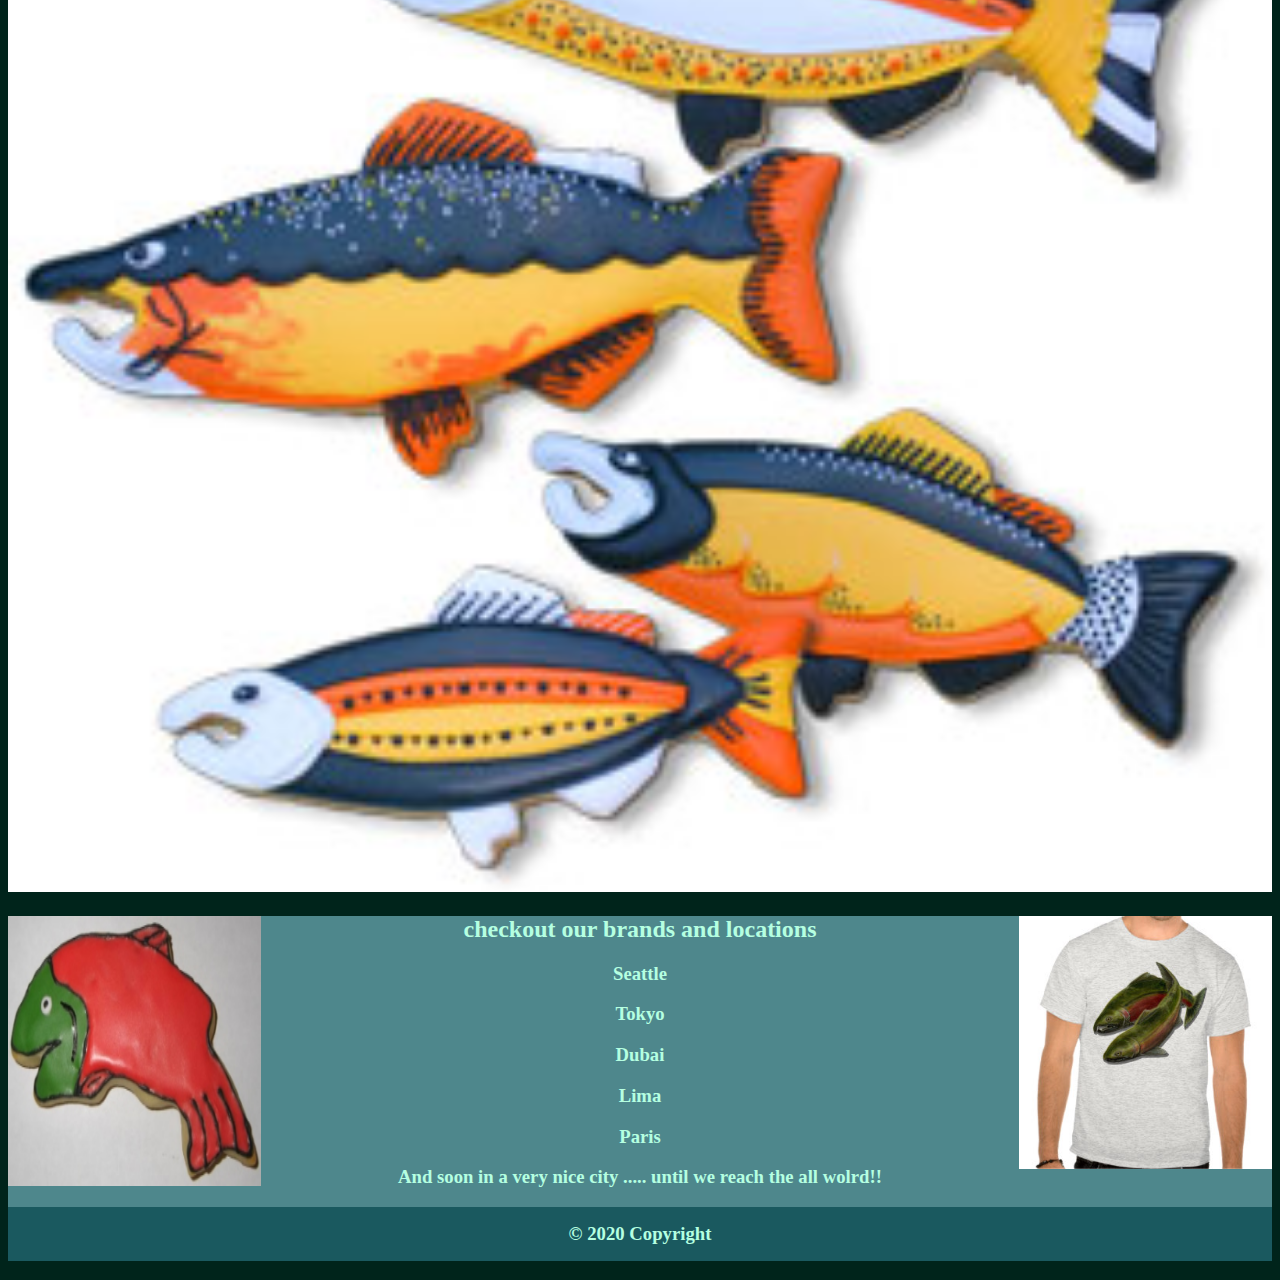
==== commit 29e06295: "Merge branch 'master' into final" ====
--- a/index.html
+++ b/index.html
@@ -49,9 +49,8 @@
         <td>6pm</td>
         <td>7pm</td>
         <td>8pm</td>
-      </tr>
-
-      </tr> 
+      </tr>  
+
     </table>
     <br>
     <br>
@@ -117,4 +116,122 @@
   </footer>
 </body>
 
+<!DOCTYPE html>
+<html lang="en">
+
+<head>
+  <meta charset="UTF-8">
+  <meta name="viewport" content="width=device-width, initial-scale=1.0">
+  <title>Home Page</title>
+  <link rel="reset" href="CSS/reset.css">
+  <link rel="stylesheet" href="CSS/stylesheet.css">
+</head>
+
+<body id='Home'>
+  <img src="images/cutter.jpeg" width="100%">
+  <header>
+    <div class="Nav">
+      <a><img href='#Home' src="images/salmon.png" width="12%"></a>
+      <a class="righttNav" href='#address'>Our addresses</a>
+      <a class="righttNav" href='sales.html'>Our sales</a>
+      <a class="righttNav" href='#openingHours'>Opening hours</a>
+      <a class="righttNav" href="#Contant us">Contant us</a>
+      <a class="righttNav" href='#Home'>Home</a>
+    </div>
+  </header>
+  <main>
+    <h2>Wellcome to our Store</h2>
+    <table style="width: 100%; border: solid rgb(0, 36, 27) background-color rgb(78, 135, 140);">
+      <legend>
+        <h3 id="openingHours">Opening hours</h3>
+        <br>
+    <br>
+    <br><br>
+    <br>
+    <br>
+      </legend>
+      <tr>
+        <td>You can visit us at</td>
+        <td>6 am</td>
+        <td>7am</td>
+        <td>8am</td>
+        <td>9am</td>
+        <td>10am</td>
+        <td>11am</td>
+        <td>12am</td>
+        <td>1pm</td>
+        <td>2pm</td>
+        <td>3pm</td>
+        <td>4pm</td>
+        <td>5pm</td>
+        <td>6pm</td>
+        <td>7pm</td>
+        <td>8pm</td>
+      </tr>
+
+      </tr> 
+    </table>
+    <br>
+    <br>
+    <br>
+    <img src="/images/family.jpg" style="width: 100%;">
+    <section>
+      <h2 id="Contant us">Contact-Us</h2>
+      <article>
+        <div class="container">
+          <form>
+            <fieldset>
+              <legend>
+                <h3 style="color: black;">Contact Form</h3>
+              </legend>
+              <label for="fname">First Name</label>
+              <input type="text" name="firstname" placeholder="Your name..">
+
+              <label>Last Name</label>
+              <input type="text" placeholder="Your last name..">
+
+              <label for="country">City</label>
+              <select name="City">
+                <option>Seattle</option>
+                <option>Dubai</option>
+                <option>Tokyo</option>
+                <option>Lima</option>
+                <option>Paris</option>
+              </select>
+              <label>your e-mail</label>
+              <input type="email" placeholder="Your e-mail..">
+
+              <label for="subject" id="address">Subject</label>
+              <textarea id="subject" name="subject" placeholder="Write something.." style="height:200px"></textarea>
+
+              <input type="submit" value="Submit">
+              <address >
+                Contact-Us also at<a href="example@example.com">our e-mail</a>.<br>
+                Visit us in our main Branch at Seattle:<br>
+                Box 564, Seattle<br>
+                USA
+              </address>
+            </fieldset>
+          </form>
+        </div>
+      </article>
+    </section>
+    <img src="/images/fish.jpg" style="width: 100%;">
+  </main>
+  <footer style="background-color: rgb(78, 135, 140);">
+    <div>
+      <img src="/images/shirt.jpg" style="float: right; width: 20%; ;">
+      <img src="/images/frosted-cookie.jpg" style="float: left; width: 20%; height: 270px;">
+      <h2 style="text-align: center;">checkout our brands and locations</h2>
+      <h3 style="text-align: center;">Seattle</h3>
+      <h3 style="text-align: center;">Tokyo</h3>
+      <h3 style="text-align: center;">Dubai</h3>
+      <h3 style="text-align: center;">Lima</h3>
+      <h3 style="text-align: center;">Paris</h3>
+      <h3 style="text-align: center;">And soon in a very nice city ..... until we reach the all wolrd!!</h3>
+      <h3 style="text-align: center; background-color: rgb(26, 89, 95); padding: 16px 16px;">© 2020 Copyright</h3>
+
+    </div>
+  </footer>
+</body>
 </html>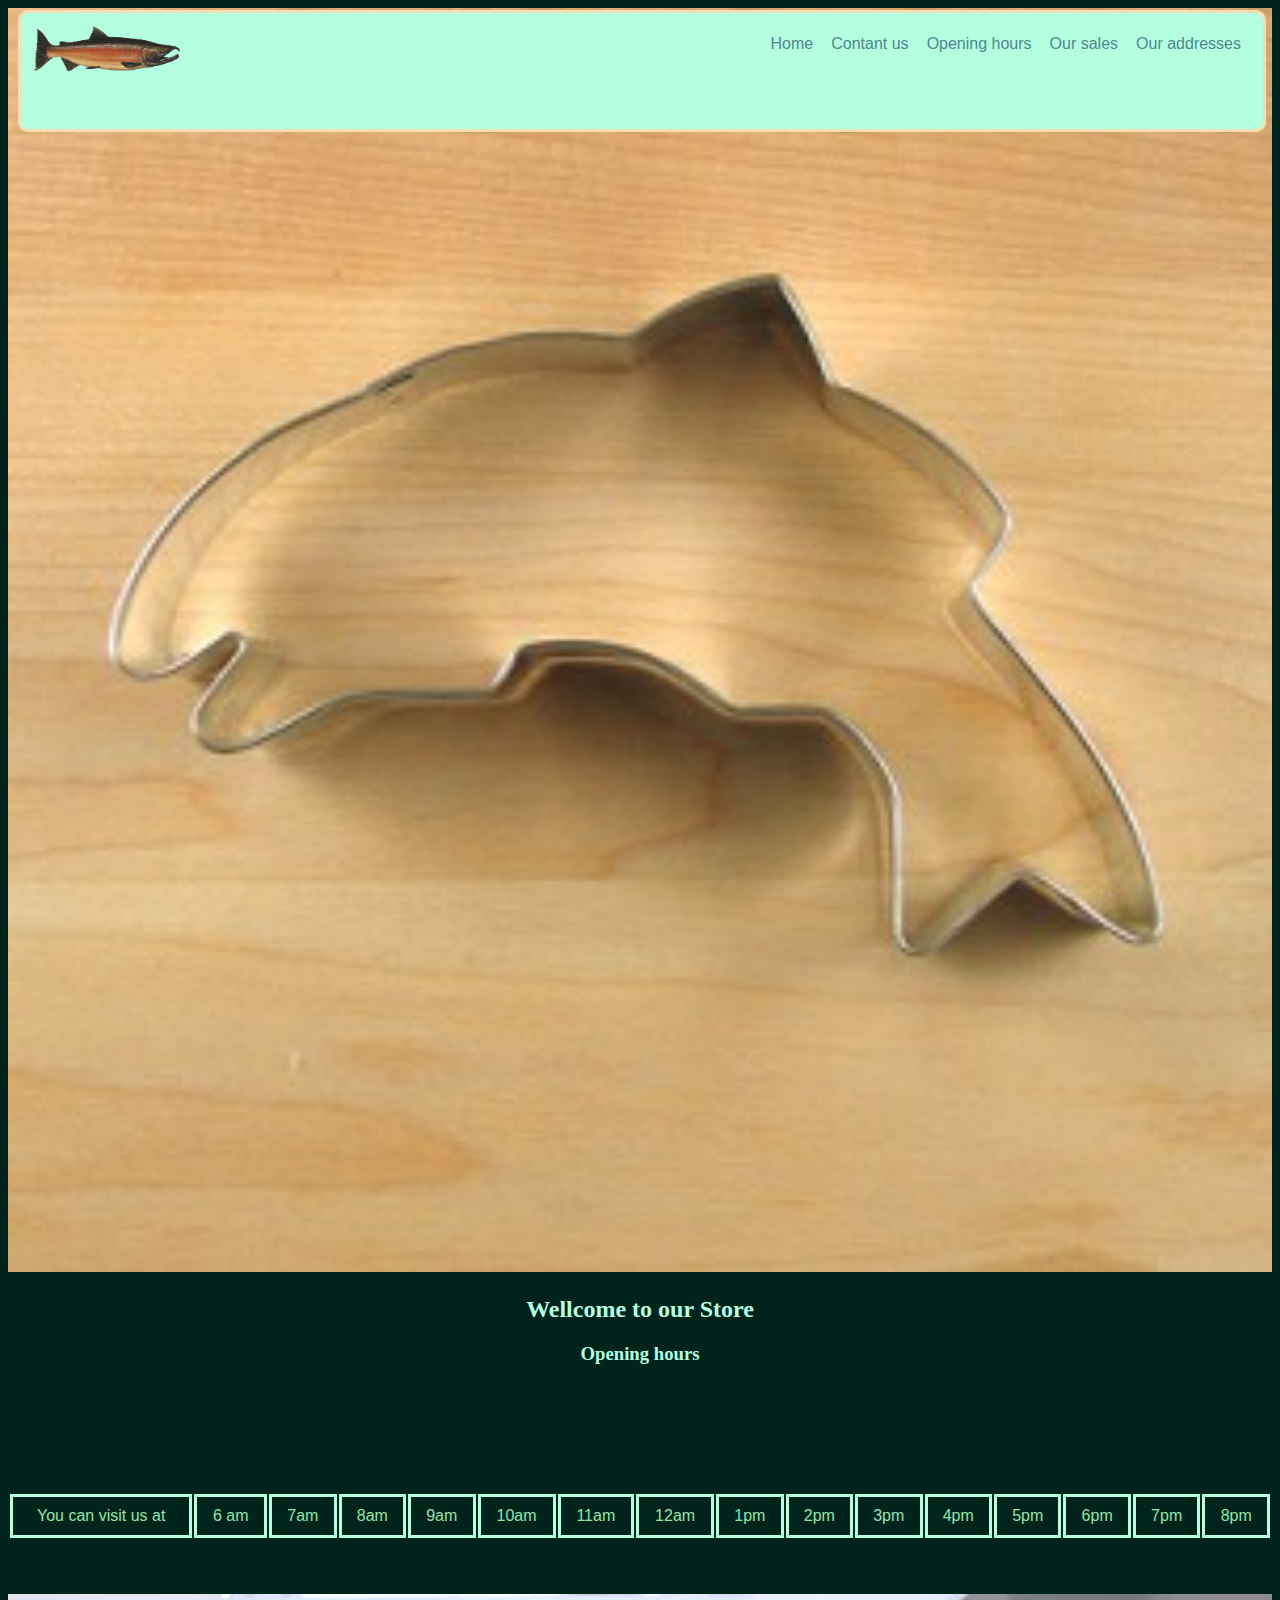
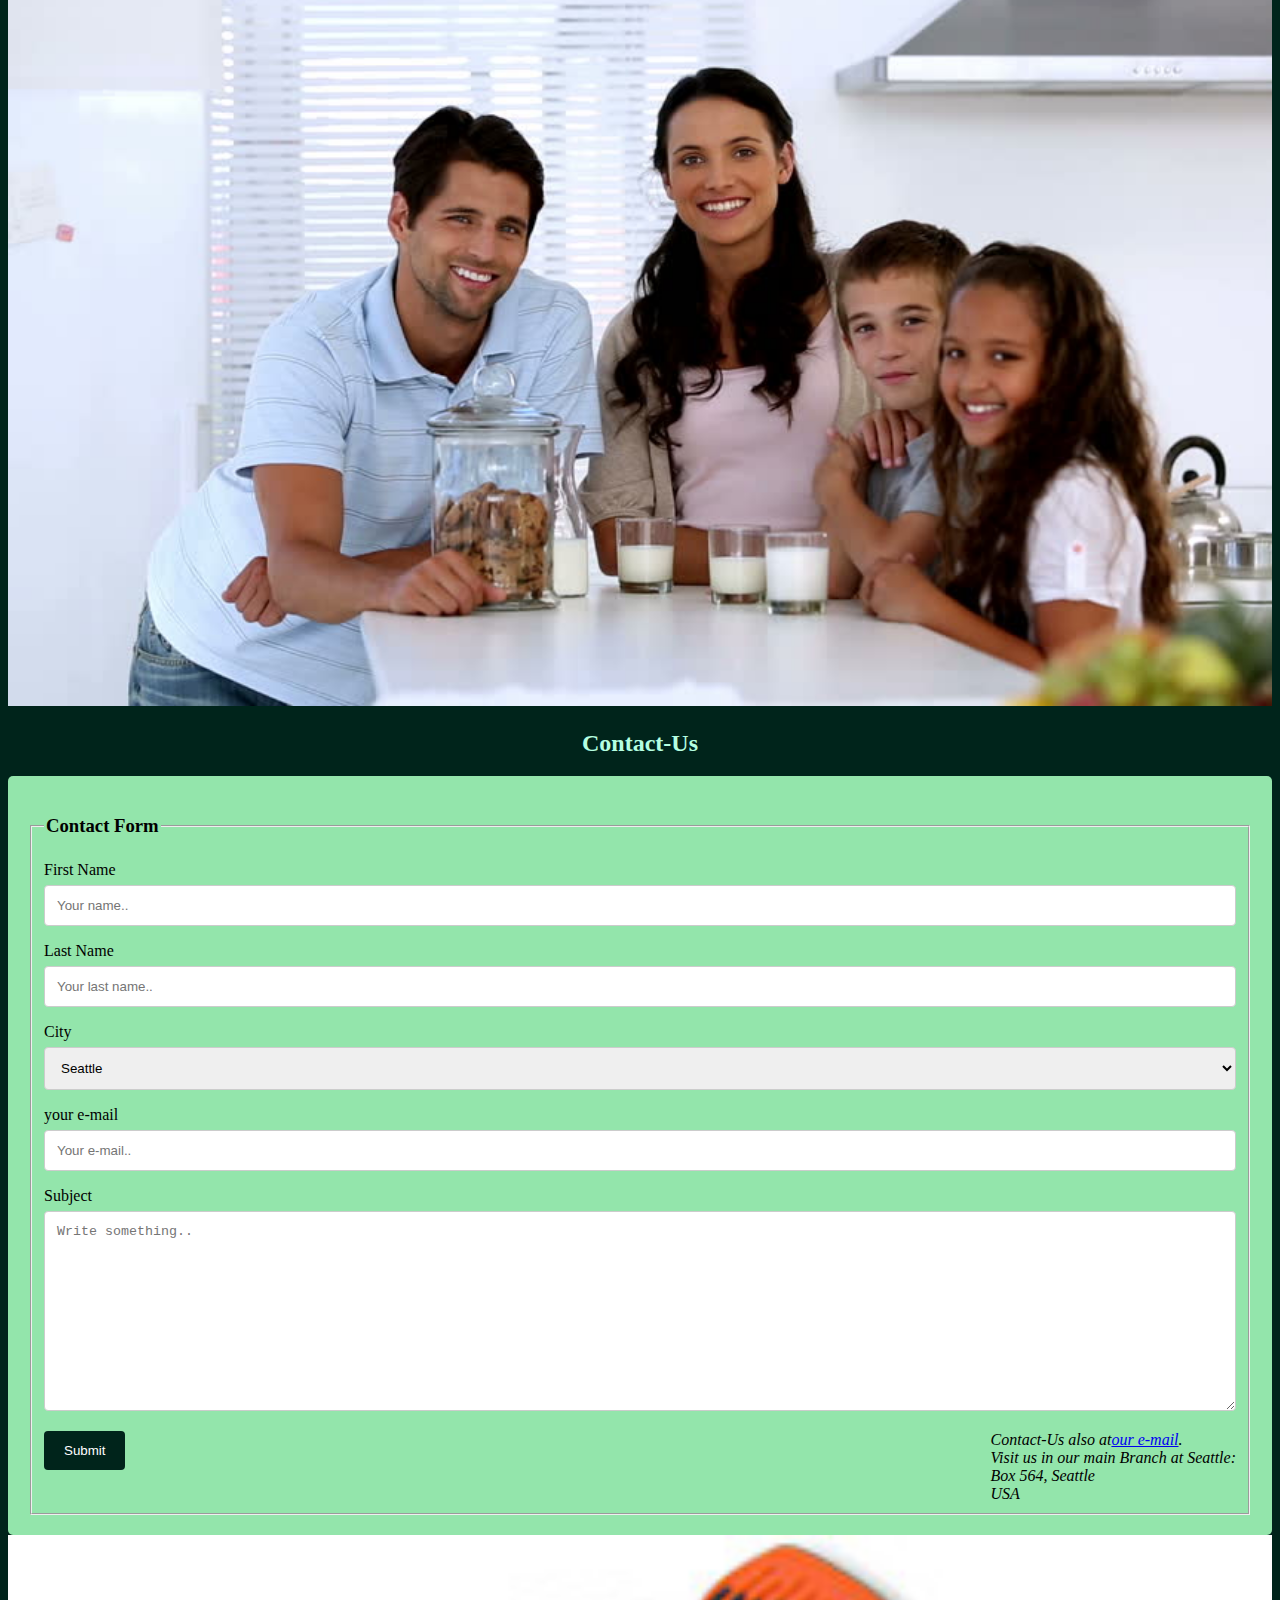
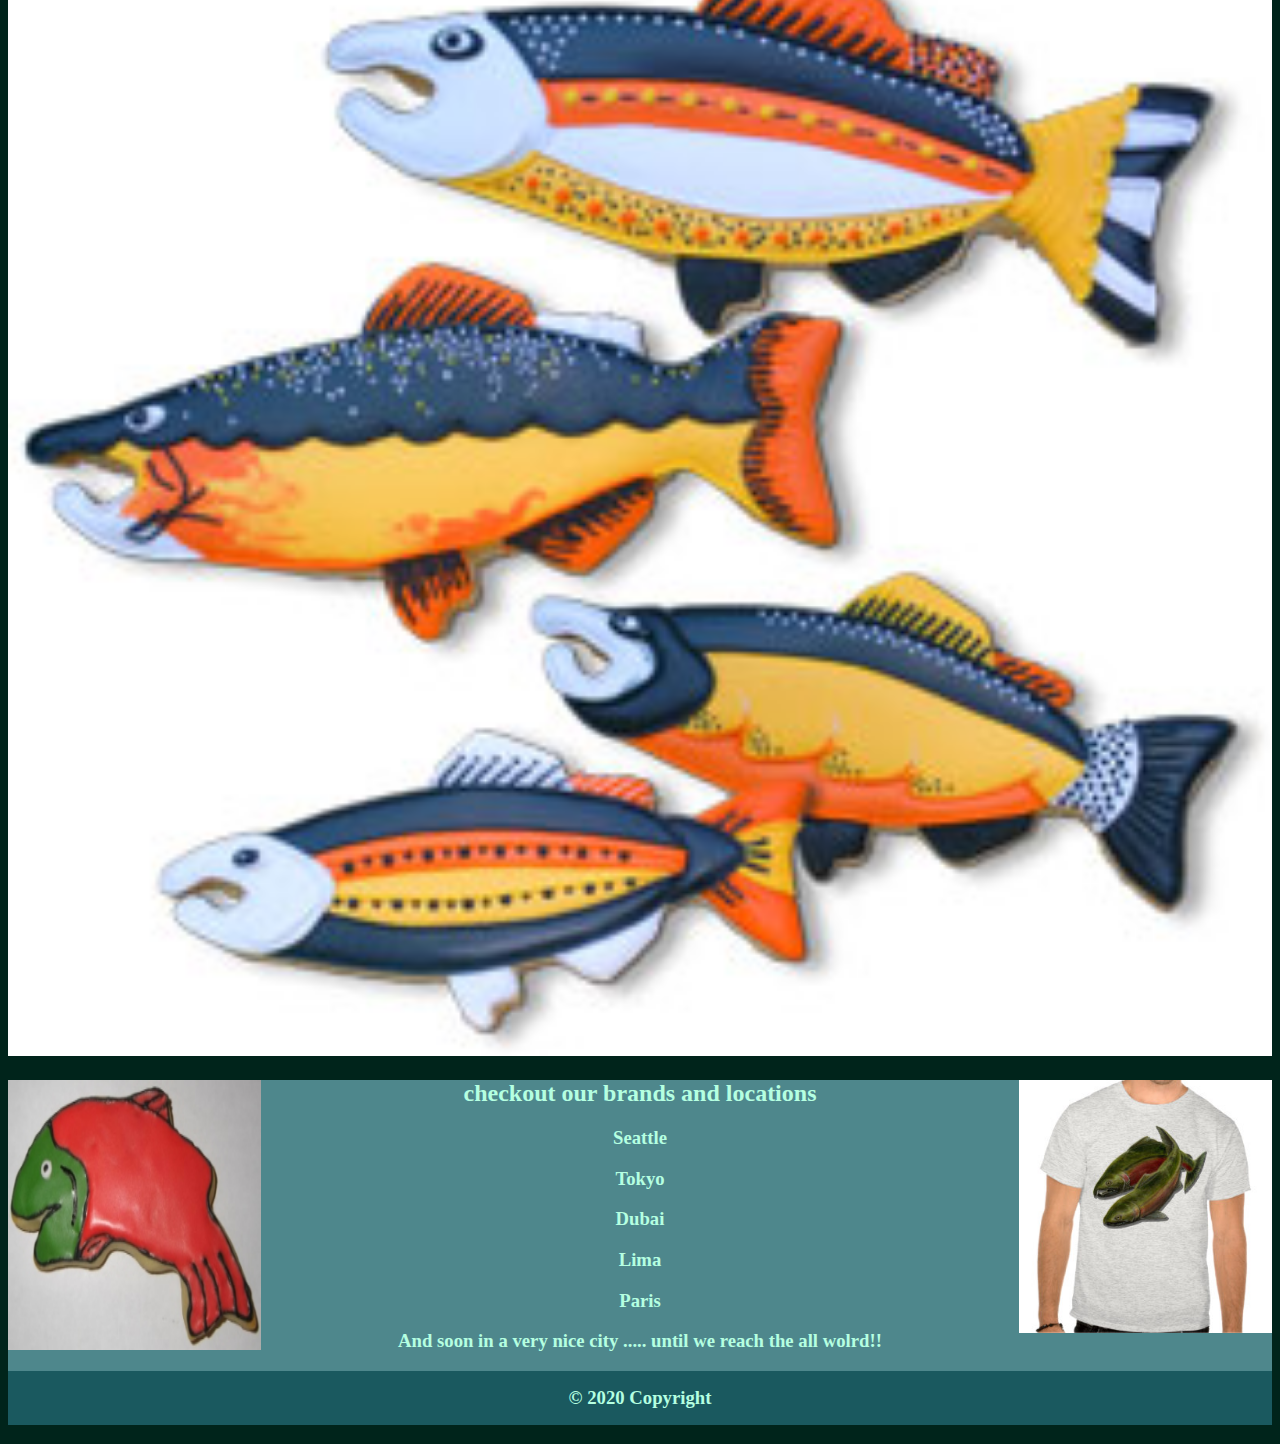
==== commit 82723217: "Revert "final branch"" ====
--- a/index.html
+++ b/index.html
@@ -1,121 +1,3 @@
-<!DOCTYPE html>
-<html lang="en">
-
-<head>
-  <meta charset="UTF-8">
-  <meta name="viewport" content="width=device-width, initial-scale=1.0">
-  <title>Home Page</title>
-  <link rel="reset" href="CSS/reset.css">
-  <link rel="stylesheet" href="CSS/stylesheet.css">
-</head>
-
-<body id='Home'>
-  <img src="images/cutter.jpeg" width="100%">
-  <header>
-    <div class="Nav">
-      <a><img href='#Home' src="images/salmon.png" width="12%"></a>
-      <a class="righttNav" href='#address'>Our addresses</a>
-      <a class="righttNav" href='sales.html'>Our sales</a>
-      <a class="righttNav" href='#openingHours'>Opening hours</a>
-      <a class="righttNav" href="#Contant us">Contant us</a>
-      <a class="righttNav" href='#Home'>Home</a>
-    </div>
-  </header>
-  <main>
-    <h2>Wellcome to our Store</h2>
-    <table style="width: 100%; border: solid rgb(0, 36, 27) background-color rgb(78, 135, 140);">
-      <legend>
-        <h3 id="openingHours">Opening hours</h3>
-        <br>
-    <br>
-    <br><br>
-    <br>
-    <br>
-      </legend>
-      <tr>
-        <td>You can visit us at</td>
-        <td>6 am</td>
-        <td>7am</td>
-        <td>8am</td>
-        <td>9am</td>
-        <td>10am</td>
-        <td>11am</td>
-        <td>12am</td>
-        <td>1pm</td>
-        <td>2pm</td>
-        <td>3pm</td>
-        <td>4pm</td>
-        <td>5pm</td>
-        <td>6pm</td>
-        <td>7pm</td>
-        <td>8pm</td>
-      </tr>  
-
-    </table>
-    <br>
-    <br>
-    <br>
-    <img src="/images/family.jpg" style="width: 100%;">
-    <section>
-      <h2 id="Contant us">Contact-Us</h2>
-      <article>
-        <div class="container">
-          <form>
-            <fieldset>
-              <legend>
-                <h3 style="color: black;">Contact Form</h3>
-              </legend>
-              <label for="fname">First Name</label>
-              <input type="text" name="firstname" placeholder="Your name..">
-
-              <label>Last Name</label>
-              <input type="text" placeholder="Your last name..">
-
-              <label for="country">City</label>
-              <select name="City">
-                <option>Seattle</option>
-                <option>Dubai</option>
-                <option>Tokyo</option>
-                <option>Lima</option>
-                <option>Paris</option>
-              </select>
-              <label>your e-mail</label>
-              <input type="email" placeholder="Your e-mail..">
-
-              <label for="subject" id="address">Subject</label>
-              <textarea id="subject" name="subject" placeholder="Write something.." style="height:200px"></textarea>
-
-              <input type="submit" value="Submit">
-              <address >
-                Contact-Us also at<a href="example@example.com">our e-mail</a>.<br>
-                Visit us in our main Branch at Seattle:<br>
-                Box 564, Seattle<br>
-                USA
-              </address>
-            </fieldset>
-          </form>
-        </div>
-      </article>
-    </section>
-    <img src="/images/fish.jpg" style="width: 100%;">
-  </main>
-  <footer style="background-color: rgb(78, 135, 140);">
-    <div>
-      <img src="/images/shirt.jpg" style="float: right; width: 20%; ;">
-      <img src="/images/frosted-cookie.jpg" style="float: left; width: 20%; height: 270px;">
-      <h2 style="text-align: center;">checkout our brands and locations</h2>
-      <h3 style="text-align: center;">Seattle</h3>
-      <h3 style="text-align: center;">Tokyo</h3>
-      <h3 style="text-align: center;">Dubai</h3>
-      <h3 style="text-align: center;">Lima</h3>
-      <h3 style="text-align: center;">Paris</h3>
-      <h3 style="text-align: center;">And soon in a very nice city ..... until we reach the all wolrd!!</h3>
-      <h3 style="text-align: center; background-color: rgb(26, 89, 95); padding: 16px 16px;">© 2020 Copyright</h3>
-
-    </div>
-  </footer>
-</body>
-
 <!DOCTYPE html>
 <html lang="en">
 
@@ -234,4 +116,5 @@
     </div>
   </footer>
 </body>
+
 </html>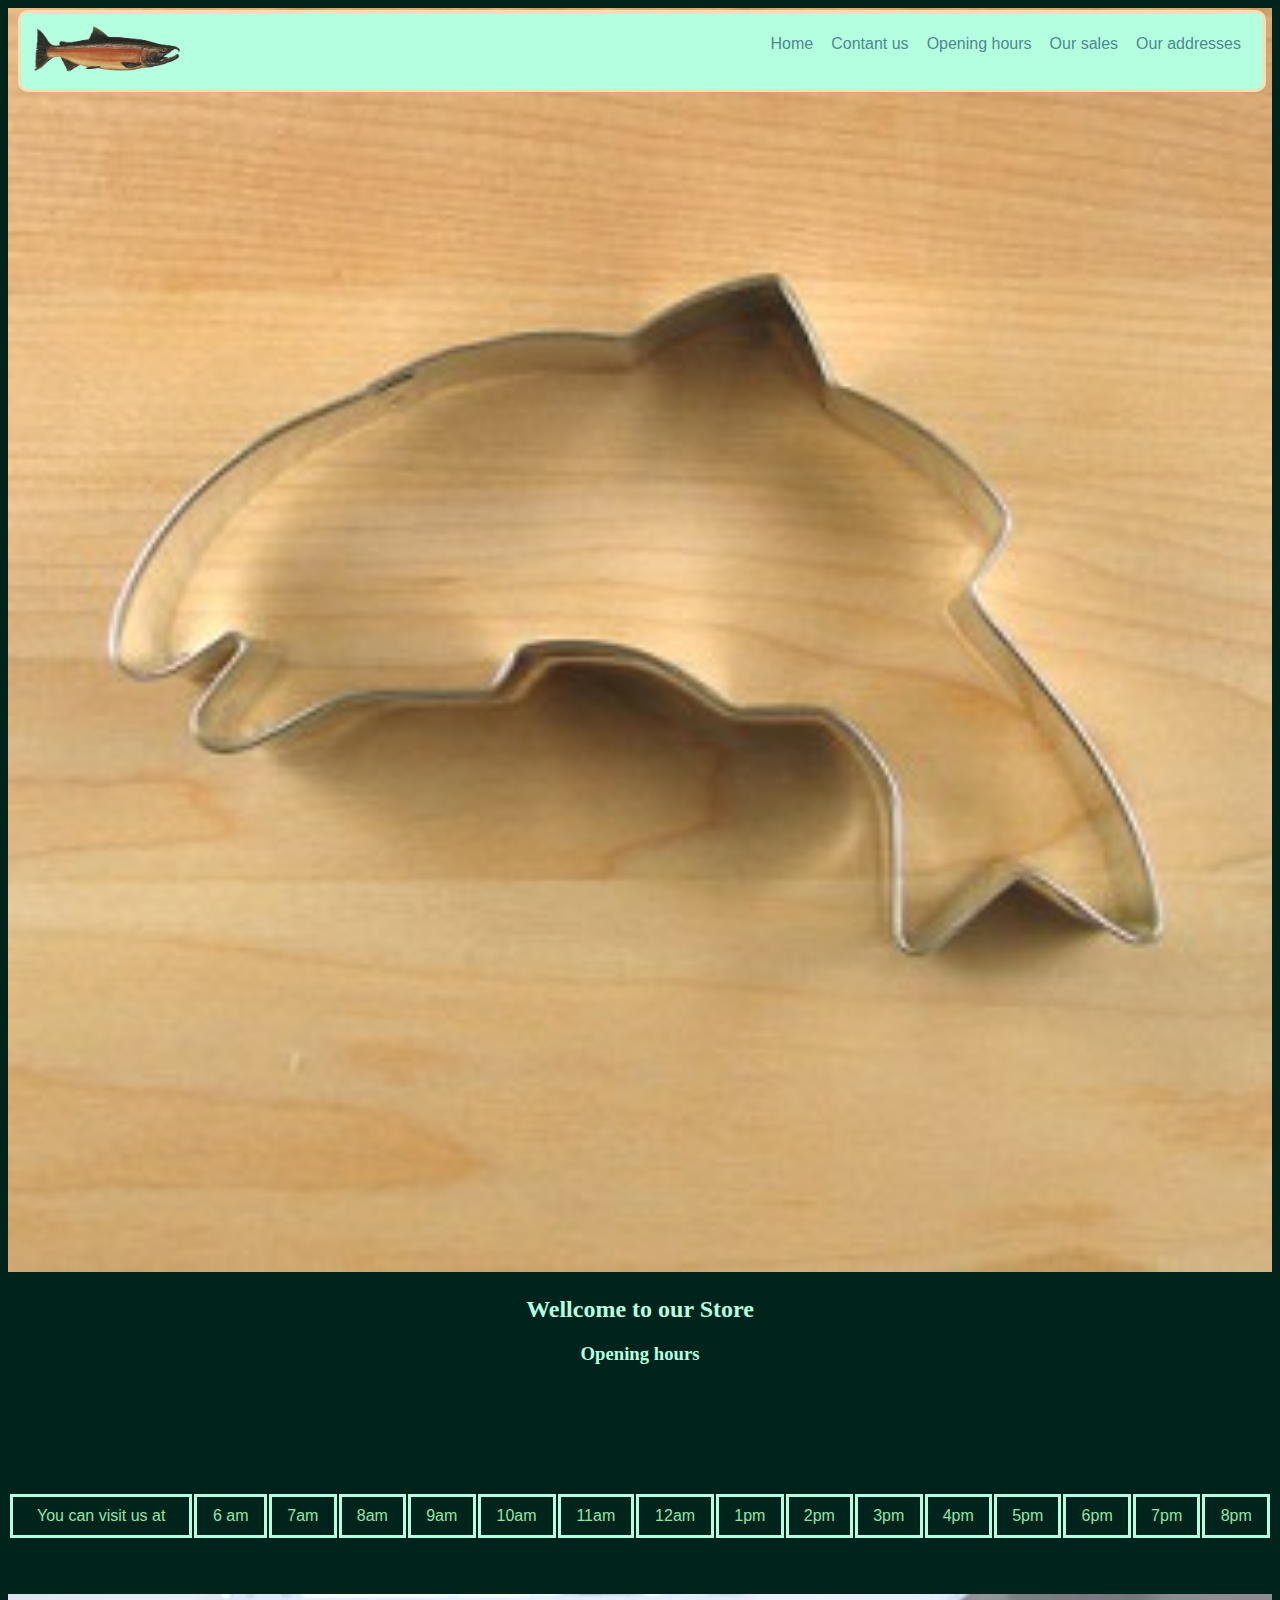
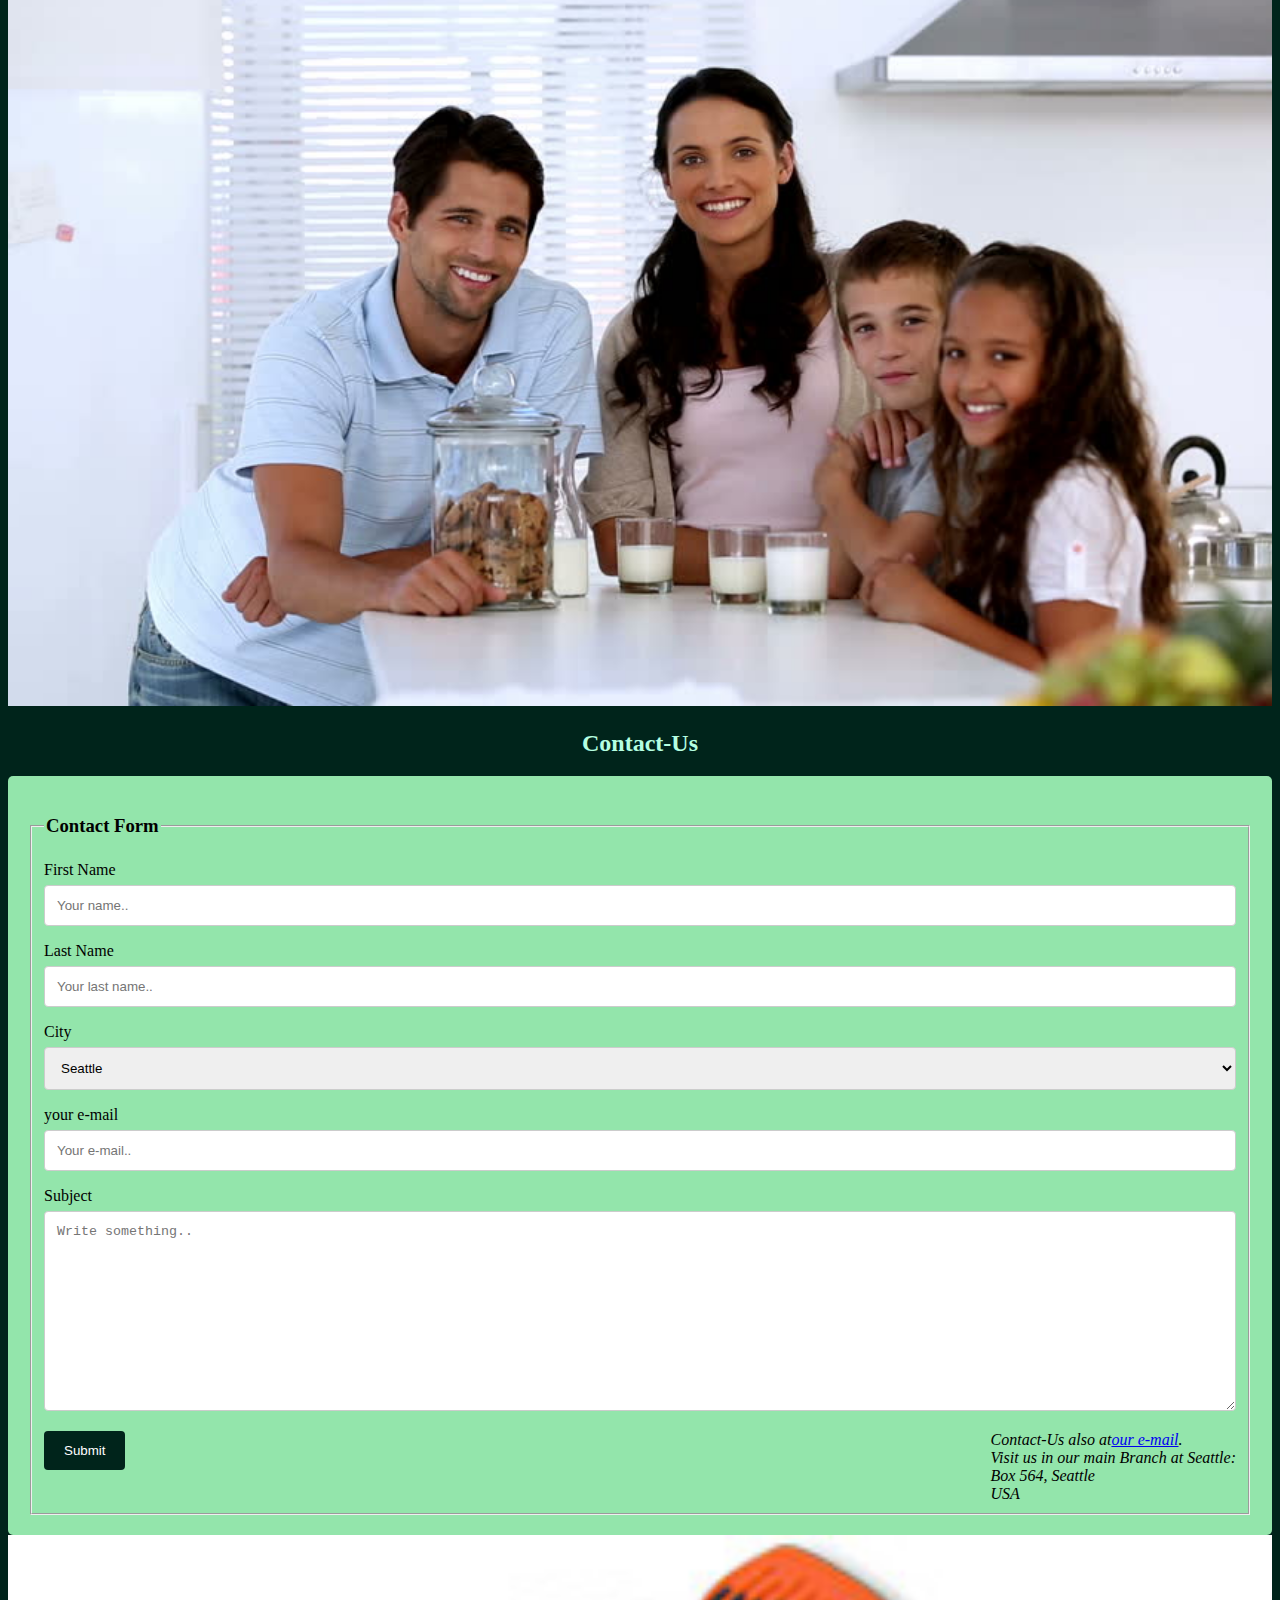
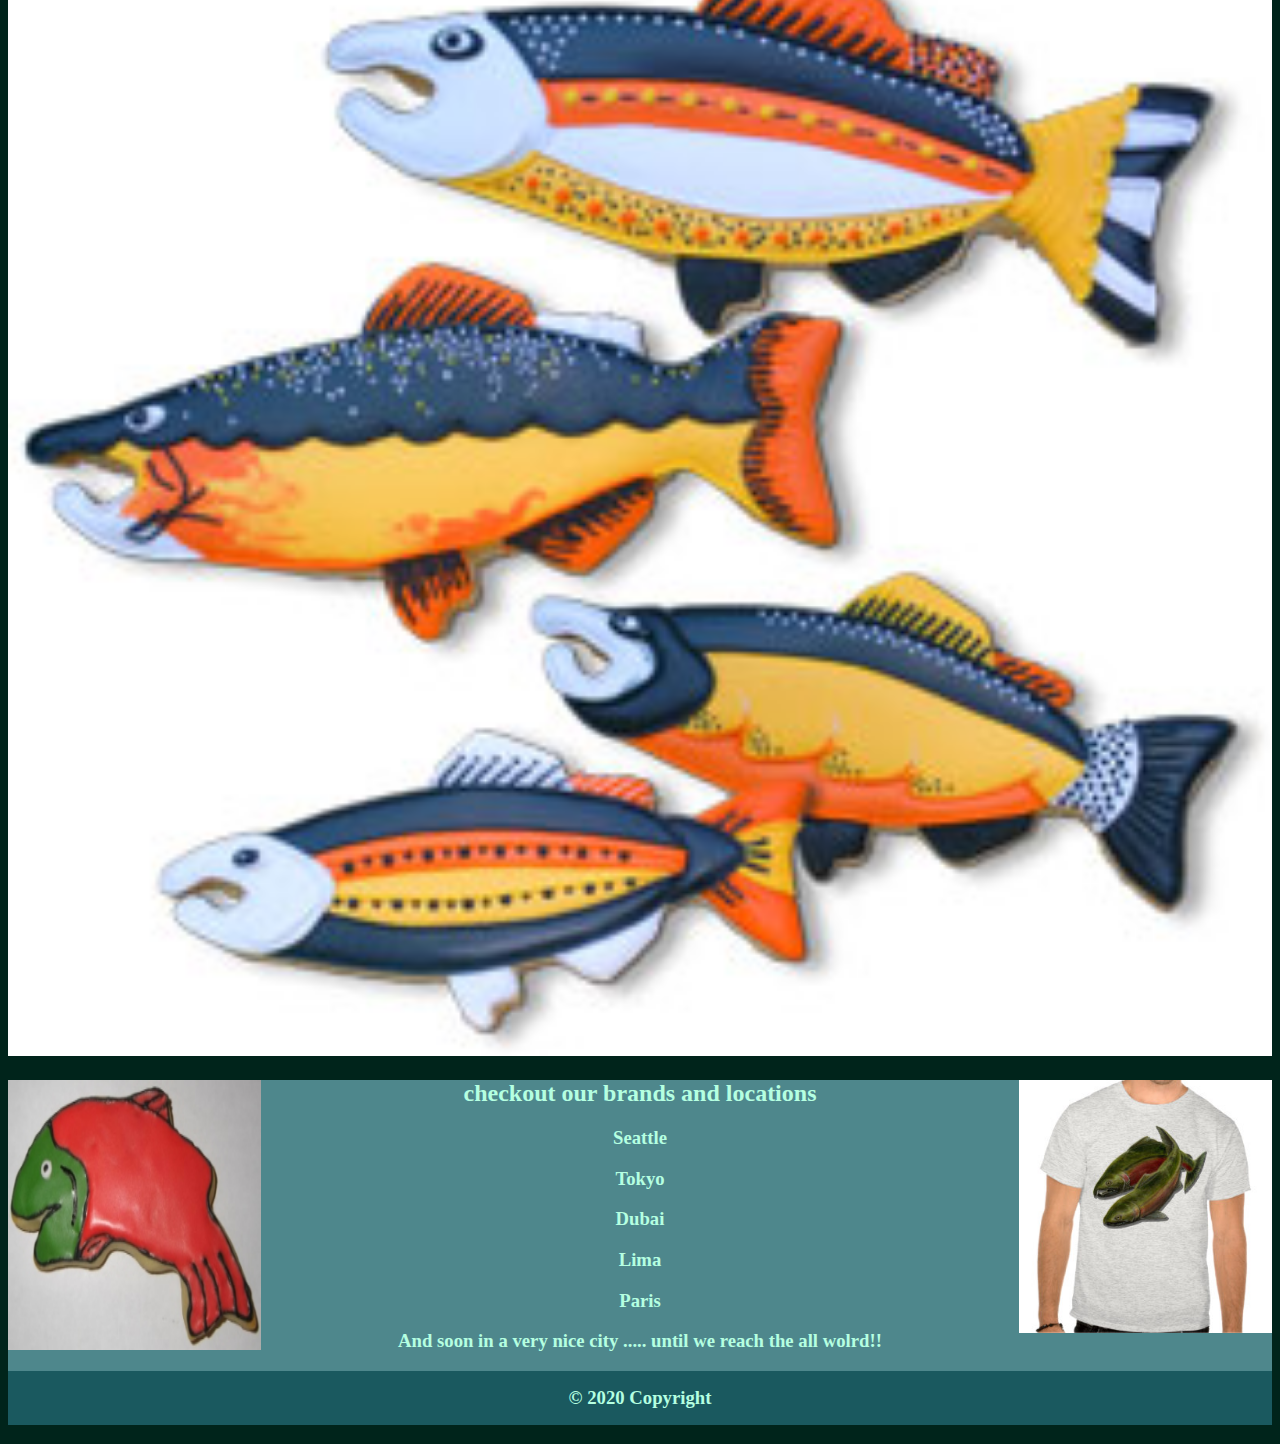
==== commit 3ecfd636: "editing the master bransh for deployment link" ====
--- a/index.html
+++ b/index.html
@@ -1,120 +1,119 @@
-<!DOCTYPE html>
-<html lang="en">
-
-<head>
-  <meta charset="UTF-8">
-  <meta name="viewport" content="width=device-width, initial-scale=1.0">
-  <title>Home Page</title>
-  <link rel="reset" href="CSS/reset.css">
-  <link rel="stylesheet" href="CSS/stylesheet.css">
-</head>
-
-<body id='Home'>
-  <img src="images/cutter.jpeg" width="100%">
-  <header>
-    <div class="Nav">
-      <a><img href='#Home' src="images/salmon.png" width="12%"></a>
-      <a class="righttNav" href='#address'>Our addresses</a>
-      <a class="righttNav" href='sales.html'>Our sales</a>
-      <a class="righttNav" href='#openingHours'>Opening hours</a>
-      <a class="righttNav" href="#Contant us">Contant us</a>
-      <a class="righttNav" href='#Home'>Home</a>
-    </div>
-  </header>
-  <main>
-    <h2>Wellcome to our Store</h2>
-    <table style="width: 100%; border: solid rgb(0, 36, 27) background-color rgb(78, 135, 140);">
-      <legend>
-        <h3 id="openingHours">Opening hours</h3>
-        <br>
-    <br>
-    <br><br>
-    <br>
-    <br>
-      </legend>
-      <tr>
-        <td>You can visit us at</td>
-        <td>6 am</td>
-        <td>7am</td>
-        <td>8am</td>
-        <td>9am</td>
-        <td>10am</td>
-        <td>11am</td>
-        <td>12am</td>
-        <td>1pm</td>
-        <td>2pm</td>
-        <td>3pm</td>
-        <td>4pm</td>
-        <td>5pm</td>
-        <td>6pm</td>
-        <td>7pm</td>
-        <td>8pm</td>
-      </tr>
-
-      </tr> 
-    </table>
-    <br>
-    <br>
-    <br>
-    <img src="/images/family.jpg" style="width: 100%;">
-    <section>
-      <h2 id="Contant us">Contact-Us</h2>
-      <article>
-        <div class="container">
-          <form>
-            <fieldset>
-              <legend>
-                <h3 style="color: black;">Contact Form</h3>
-              </legend>
-              <label for="fname">First Name</label>
-              <input type="text" name="firstname" placeholder="Your name..">
-
-              <label>Last Name</label>
-              <input type="text" placeholder="Your last name..">
-
-              <label for="country">City</label>
-              <select name="City">
-                <option>Seattle</option>
-                <option>Dubai</option>
-                <option>Tokyo</option>
-                <option>Lima</option>
-                <option>Paris</option>
-              </select>
-              <label>your e-mail</label>
-              <input type="email" placeholder="Your e-mail..">
-
-              <label for="subject" id="address">Subject</label>
-              <textarea id="subject" name="subject" placeholder="Write something.." style="height:200px"></textarea>
-
-              <input type="submit" value="Submit">
-              <address >
-                Contact-Us also at<a href="example@example.com">our e-mail</a>.<br>
-                Visit us in our main Branch at Seattle:<br>
-                Box 564, Seattle<br>
-                USA
-              </address>
-            </fieldset>
-          </form>
-        </div>
-      </article>
-    </section>
-    <img src="/images/fish.jpg" style="width: 100%;">
-  </main>
-  <footer style="background-color: rgb(78, 135, 140);">
-    <div>
-      <img src="/images/shirt.jpg" style="float: right; width: 20%; ;">
-      <img src="/images/frosted-cookie.jpg" style="float: left; width: 20%; height: 270px;">
-      <h2 style="text-align: center;">checkout our brands and locations</h2>
-      <h3 style="text-align: center;">Seattle</h3>
-      <h3 style="text-align: center;">Tokyo</h3>
-      <h3 style="text-align: center;">Dubai</h3>
-      <h3 style="text-align: center;">Lima</h3>
-      <h3 style="text-align: center;">Paris</h3>
-      <h3 style="text-align: center;">And soon in a very nice city ..... until we reach the all wolrd!!</h3>
-      <h3 style="text-align: center; background-color: rgb(26, 89, 95); padding: 16px 16px;">© 2020 Copyright</h3>
-
-    </div>
-  </footer>
-</body>
-
+<!DOCTYPE html>
+<html lang="en">
+
+<head>
+  <meta charset="UTF-8">
+  <meta name="viewport" content="width=device-width, initial-scale=1.0">
+  <title>Home Page</title>
+  <link rel="reset" href="CSS/reset.css">
+  <link rel="stylesheet" href="CSS/stylesheet.css">
+</head>
+
+<body id='Home'>
+  <img src="images/cutter.jpeg" width="100%">
+  <header>
+    <div class="Nav">
+      <a><img href='#Home' src="images/salmon.png" width="12%"></a>
+      <a class="righttNav" href='#address'>Our addresses</a>
+      <a class="righttNav" href='sales.html'>Our sales</a>
+      <a class="righttNav" href='#openingHours'>Opening hours</a>
+      <a class="righttNav" href="#Contant us">Contant us</a>
+      <a class="righttNav" href='#Home'>Home</a>
+    </div>
+  </header>
+  <main>
+    <h2>Wellcome to our Store</h2>
+    <table style="width: 100%; border: solid rgb(0, 36, 27) background-color rgb(78, 135, 140);">
+      <legend>
+        <h3 id="openingHours">Opening hours</h3>
+        <br>
+    <br>
+    <br><br>
+    <br>
+    <br>
+      </legend>
+      <tr>
+        <td>You can visit us at</td>
+        <td>6 am</td>
+        <td>7am</td>
+        <td>8am</td>
+        <td>9am</td>
+        <td>10am</td>
+        <td>11am</td>
+        <td>12am</td>
+        <td>1pm</td>
+        <td>2pm</td>
+        <td>3pm</td>
+        <td>4pm</td>
+        <td>5pm</td>
+        <td>6pm</td>
+        <td>7pm</td>
+        <td>8pm</td>
+      </tr> 
+
+    </table>
+    <br>
+    <br>
+    <br>
+    <img src="/images/family.jpg" style="width: 100%;">
+    <section>
+      <h2 id="Contant us">Contact-Us</h2>
+      <article>
+        <div class="container">
+          <form>
+            <fieldset>
+              <legend>
+                <h3 style="color: black;">Contact Form</h3>
+              </legend>
+              <label for="fname">First Name</label>
+              <input type="text" name="firstname" placeholder="Your name..">
+
+              <label>Last Name</label>
+              <input type="text" placeholder="Your last name..">
+
+              <label for="country">City</label>
+              <select name="City">
+                <option>Seattle</option>
+                <option>Dubai</option>
+                <option>Tokyo</option>
+                <option>Lima</option>
+                <option>Paris</option>
+              </select>
+              <label>your e-mail</label>
+              <input type="email" placeholder="Your e-mail..">
+
+              <label for="subject" id="address">Subject</label>
+              <textarea id="subject" name="subject" placeholder="Write something.." style="height:200px"></textarea>
+
+              <input type="submit" value="Submit">
+              <address >
+                Contact-Us also at<a href="example@example.com">our e-mail</a>.<br>
+                Visit us in our main Branch at Seattle:<br>
+                Box 564, Seattle<br>
+                USA
+              </address>
+            </fieldset>
+          </form>
+        </div>
+      </article>
+    </section>
+    <img src="/images/fish.jpg" style="width: 100%;">
+  </main>
+  <footer style="background-color: rgb(78, 135, 140);">
+    <div>
+      <img src="/images/shirt.jpg" style="float: right; width: 20%; ;">
+      <img src="/images/frosted-cookie.jpg" style="float: left; width: 20%; height: 270px;">
+      <h2 style="text-align: center;">checkout our brands and locations</h2>
+      <h3 style="text-align: center;">Seattle</h3>
+      <h3 style="text-align: center;">Tokyo</h3>
+      <h3 style="text-align: center;">Dubai</h3>
+      <h3 style="text-align: center;">Lima</h3>
+      <h3 style="text-align: center;">Paris</h3>
+      <h3 style="text-align: center;">And soon in a very nice city ..... until we reach the all wolrd!!</h3>
+      <h3 style="text-align: center; background-color: rgb(26, 89, 95); padding: 16px 16px;">© 2020 Copyright</h3>
+
+    </div>
+  </footer>
+</body>
+
 </html>--- a/CSS/stylesheet.css
+++ b/CSS/stylesheet.css
@@ -1,97 +1,92 @@
-html{
-   background-color:rgb(0, 36, 27);
-}
-.righttNav {
-  margin: 0px 0px 0px;
-  text-align: center;
-  float: right;
-  display: block;
-  color: rgb(78, 135, 140);
-  text-align: center;
-  padding: 9px 9px;
-  text-decoration: none;
-}
-.Nav{
-  font-family: Arial, Helvetica, sans-serif;
-    position: fixed;
-    top: 0;
-    height: 10%;
-    width: 95%;
-    background-color:rgb(181, 255, 225);
-    border-radius: 10px;
-    margin: 10px;
-    border: solid wheat;
-    padding: 13px 13px;
-
-}
-.Nav :hover{
-  background-color: rgb(147, 229, 171);
-  padding-top: 0%;
-  border-radius: 10px;
-}
-h1,h2,h3{
-    text-align: center;
-    color: rgb(181, 255, 225);
-}
-td,th{
-=======
-  font-family: 'Times New Roman', Times, serif;
-  }
-td{
-    border: solid  rgb(181, 255, 225);;
-    text-align: center;
-    color: rgb(171, 216, 195);
-}
-input[type=text],[type=email], select, textarea {
-    width: 100%;
-    padding: 12px;
-    border: 1px solid #ccc;
-    border-radius: 4px;
-    box-sizing: border-box;
-    margin-top: 6px;
-    margin-bottom: 16px;
-    resize: vertical;
-  }
-  
-  input[type=submit] {
-    background-color:rgb(0, 36, 27);
-    color: white;
-    padding: 12px 20px;
-    border: none;
-    border-radius: 4px;
-    cursor: pointer;
-  }
-  
-  input[type=submit]:hover {
-    background-color:rgb(78, 135, 140)
-  }
-  
-  .container {
-    border-radius: 5px;
-    background-color: rgb(147, 229, 171);
-    padding: 20px;
-  }
-  address{
-      float: right;
-  }
-  .center{
-    margin: auto;
-    padding: 10px;
-    }
-    .noBordar{
-    border:  none
-  }
-  #submit{
-    background-color: rgb(78, 135, 140) ;
-  }
-  #submit:hover{
-    background-color: rgb(147, 229, 171);
- 
-    border-radius: 10px;
-  }
-  .detailsTable,td,tr{
-   color:  rgb(147, 229, 171);
-    font-family: sans-serif;
-    margin: auto;
-    padding: 10px;
-  }+html{
+  background-color:rgb(0, 36, 27);
+}
+.righttNav {
+  
+float: right;
+display: block;
+color: rgb(78, 135, 140);
+text-align: center;
+padding: 9px 9px;
+text-decoration: none;
+}
+.Nav{
+font-family: Arial, Helvetica, sans-serif;
+  position: fixed;
+  top: 0;
+  width: 95%;
+  background-color:rgb(181, 255, 225);
+  border-radius: 10px;
+  margin: 10px;
+  border: solid wheat;
+  padding: 13px 13px;
+
+}
+.Nav :hover{
+background-color: rgb(147, 229, 171);
+padding-top: 0%;
+border-radius: 10px;
+}
+h2,h3{
+  text-align: center;
+  color: rgb(181, 255, 225);
+font-family: 'Times New Roman', Times, serif;
+}
+td{
+  border: solid  rgb(181, 255, 225);;
+  text-align: center;
+  color: rgb(171, 216, 195);
+}
+input[type=text],[type=email], select, textarea {
+  width: 100%;
+  padding: 12px;
+  border: 1px solid #ccc;
+  border-radius: 4px;
+  box-sizing: border-box;
+  margin-top: 6px;
+  margin-bottom: 16px;
+  resize: vertical;
+}
+
+input[type=submit] {
+  background-color:rgb(0, 36, 27);
+  color: white;
+  padding: 12px 20px;
+  border: none;
+  border-radius: 4px;
+  cursor: pointer;
+}
+
+input[type=submit]:hover {
+  background-color:rgb(78, 135, 140)
+}
+
+.container {
+  border-radius: 5px;
+  background-color: rgb(147, 229, 171);
+  padding: 20px;
+}
+address{
+    float: right;
+}
+.center{
+  margin: auto;
+  padding: 10px;
+  }
+  .noBordar{
+  border:  none
+}
+#submit{
+  background-color: rgb(78, 135, 140) ;
+}
+#submit:hover{
+  background-color: rgb(147, 229, 171);
+
+  border-radius: 10px;
+}
+.detailsTable,td,tr{
+ color:  rgb(147, 229, 171);
+  font-family: sans-serif;
+  margin: auto;
+  padding: 10px;
+}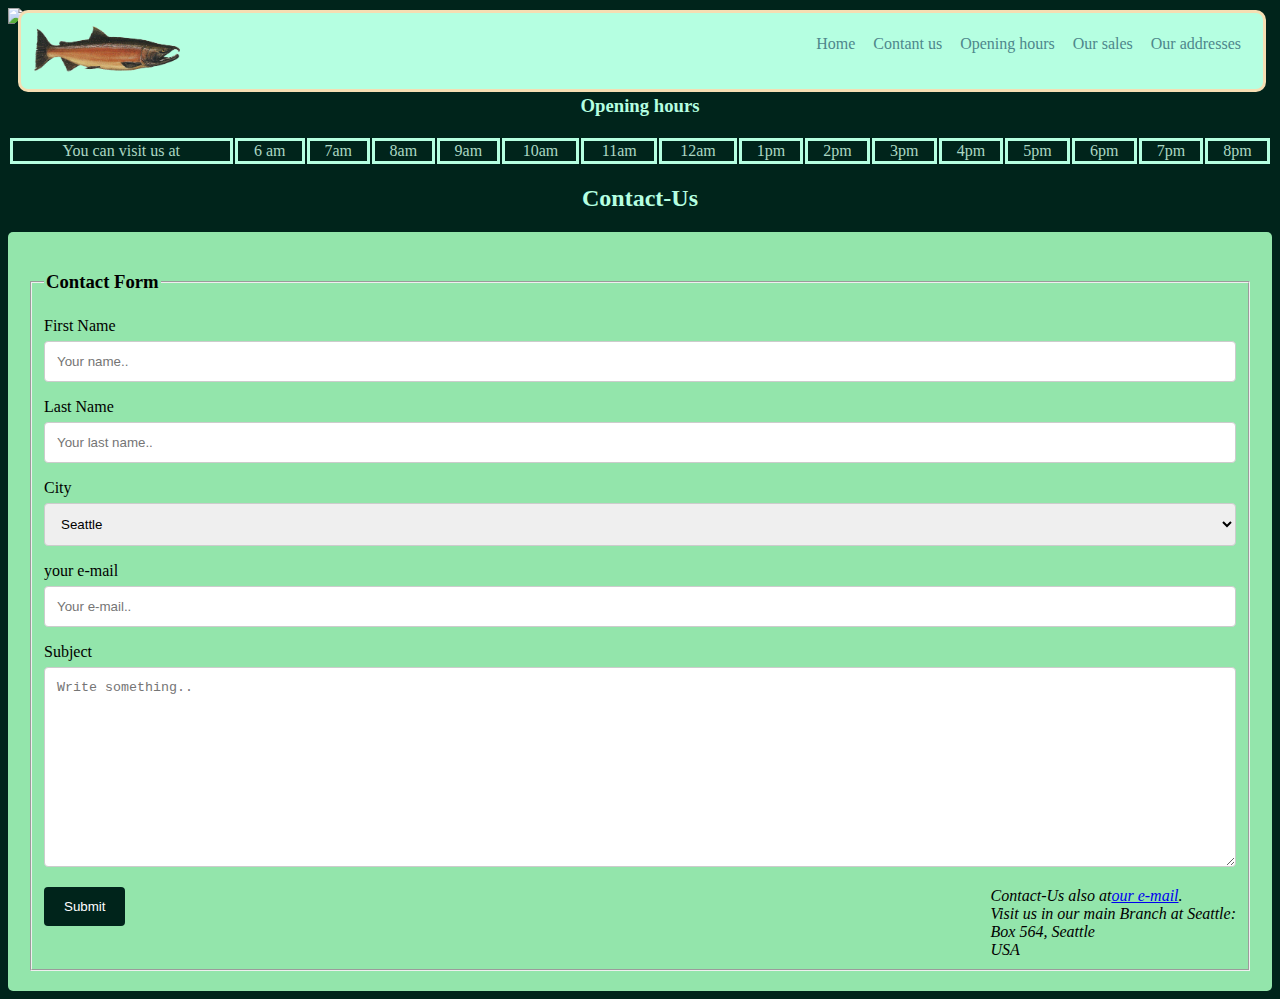
==== commit 0fbd89bb: "saving the last checgeings for the master branch" ====
--- a/index.html
+++ b/index.html
@@ -1,38 +1,31 @@
 <!DOCTYPE html>
 <html lang="en">
-
 <head>
-  <meta charset="UTF-8">
-  <meta name="viewport" content="width=device-width, initial-scale=1.0">
-  <title>Home Page</title>
-  <link rel="reset" href="CSS/reset.css">
-  <link rel="stylesheet" href="CSS/stylesheet.css">
+    <meta charset="UTF-8">
+    <meta name="viewport" content="width=device-width, initial-scale=1.0">
+    <title>Home Page</title>
+    <link rel="reset" href="CSS/reset.css">
+    <link rel="stylesheet" href="CSS/stylesheet.css">
 </head>
-
 <body id='Home'>
-  <img src="images/cutter.jpeg" width="100%">
-  <header>
-    <div class="Nav">
-      <a><img href='#Home' src="images/salmon.png" width="12%"></a>
-      <a class="righttNav" href='#address'>Our addresses</a>
-      <a class="righttNav" href='sales.html'>Our sales</a>
-      <a class="righttNav" href='#openingHours'>Opening hours</a>
-      <a class="righttNav" href="#Contant us">Contant us</a>
-      <a class="righttNav" href='#Home'>Home</a>
-    </div>
-  </header>
-  <main>
-    <h2>Wellcome to our Store</h2>
-    <table style="width: 100%; border: solid rgb(0, 36, 27) background-color rgb(78, 135, 140);">
-      <legend>
+    <img src="https://www.mochiskitchen.com.au/wp-content/uploads/2016/03/20160110_141551-845x321.jpeg" width="100%">
+    <header >
+        <div class="Nav">
+           <a><img href='#Home'  src="images/salmon.png" width="12%"></a>
+            <a class="righttNav" href='#Locations'>Our addresses</a>
+            <a class="righttNav" href='sales.html'>Our sales</a>
+            <a class="righttNav" href='#openingHours'>Opening hours</a>
+            <a class="righttNav"href="#Contant us">Contant us</a>
+            <a class="righttNav" href='#Home'>Home</a>
+          </div>
+    </header>
+    <main>
+<h2>Wellcome to our Store</h2>
+<table style="width: 100%; border: solid rgb(0, 36, 27) background-color: rgb(78, 135, 140);">
+    <legend>
         <h3 id="openingHours">Opening hours</h3>
-        <br>
-    <br>
-    <br><br>
-    <br>
-    <br>
       </legend>
-      <tr>
+    <tr>
         <td>You can visit us at</td>
         <td>6 am</td>
         <td>7am</td>
@@ -49,71 +42,53 @@
         <td>6pm</td>
         <td>7pm</td>
         <td>8pm</td>
-      </tr> 
+    </tr>
 
-    </table>
-    <br>
-    <br>
-    <br>
-    <img src="/images/family.jpg" style="width: 100%;">
-    <section>
-      <h2 id="Contant us">Contact-Us</h2>
-      <article>
-        <div class="container">
-          <form>
-            <fieldset>
-              <legend>
-                <h3 style="color: black;">Contact Form</h3>
-              </legend>
-              <label for="fname">First Name</label>
-              <input type="text" name="firstname" placeholder="Your name..">
+</table>
+<section>
+    <h2 id="Contant us">Contact-Us</h2>
+    <article>
+<div class="container">
+  <form>
+    <fieldset>
+        <legend>
+            <h3 style="color: black;">Contact Form</h3>
+          </legend>
+    <label for="fname">First Name</label>
+    <input type="text" name="firstname" placeholder="Your name..">
 
-              <label>Last Name</label>
-              <input type="text" placeholder="Your last name..">
+    <label>Last Name</label>
+    <input type="text" placeholder="Your last name..">
 
-              <label for="country">City</label>
-              <select name="City">
-                <option>Seattle</option>
-                <option>Dubai</option>
-                <option>Tokyo</option>
-                <option>Lima</option>
-                <option>Paris</option>
-              </select>
-              <label>your e-mail</label>
-              <input type="email" placeholder="Your e-mail..">
+    <label for="country">City</label>
+    <select name="City">
+      <option>Seattle</option>
+      <option>Dubai</option>
+      <option>Tokyo</option>
+      <option>Lima</option>
+      <option>Paris</option>
+    </select>
+    <label>your e-mail</label>
+    <input type="email" placeholder="Your e-mail..">
 
-              <label for="subject" id="address">Subject</label>
-              <textarea id="subject" name="subject" placeholder="Write something.." style="height:200px"></textarea>
+    <label for="subject">Subject</label>
+    <textarea id="subject" name="subject" placeholder="Write something.." style="height:200px"></textarea>
 
-              <input type="submit" value="Submit">
-              <address >
-                Contact-Us also at<a href="example@example.com">our e-mail</a>.<br>
-                Visit us in our main Branch at Seattle:<br>
-                Box 564, Seattle<br>
-                USA
-              </address>
-            </fieldset>
-          </form>
-        </div>
-      </article>
-    </section>
-    <img src="/images/fish.jpg" style="width: 100%;">
-  </main>
-  <footer style="background-color: rgb(78, 135, 140);">
-    <div>
-      <img src="/images/shirt.jpg" style="float: right; width: 20%; ;">
-      <img src="/images/frosted-cookie.jpg" style="float: left; width: 20%; height: 270px;">
-      <h2 style="text-align: center;">checkout our brands and locations</h2>
-      <h3 style="text-align: center;">Seattle</h3>
-      <h3 style="text-align: center;">Tokyo</h3>
-      <h3 style="text-align: center;">Dubai</h3>
-      <h3 style="text-align: center;">Lima</h3>
-      <h3 style="text-align: center;">Paris</h3>
-      <h3 style="text-align: center;">And soon in a very nice city ..... until we reach the all wolrd!!</h3>
-      <h3 style="text-align: center; background-color: rgb(26, 89, 95); padding: 16px 16px;">© 2020 Copyright</h3>
+    <input type="submit" value="Submit">
+    <address>
+        Contact-Us also at<a href="example@example.com">our e-mail</a>.<br> 
+        Visit us in our main Branch at Seattle:<br>
+        Box 564, Seattle<br>
+        USA
+        </address>
+</fieldset>
+  </form>
+</div>
+    </article>
+</section>
+    </main>
+    <footer>
 
-    </div>
-  </footer>
+    </footer>
 </body>
-
 </html>--- a/CSS/stylesheet.css
+++ b/CSS/stylesheet.css
@@ -1,92 +1,69 @@
 html{
-  background-color:rgb(0, 36, 27);
+    background-color:rgb(0, 36, 27);
 }
 .righttNav {
-  
-float: right;
-display: block;
-color: rgb(78, 135, 140);
-text-align: center;
-padding: 9px 9px;
-text-decoration: none;
+    
+  float: right;
+  display: block;
+  color: rgb(78, 135, 140);
+  text-align: center;
+  padding: 9px 9px;
+  text-decoration: none;
 }
 .Nav{
-font-family: Arial, Helvetica, sans-serif;
-  position: fixed;
-  top: 0;
-  width: 95%;
-  background-color:rgb(181, 255, 225);
-  border-radius: 10px;
-  margin: 10px;
-  border: solid wheat;
-  padding: 13px 13px;
+    position: fixed;
+    top: 0;
+    width: 95%;
+    background-color:rgb(181, 255, 225);
+    border-radius: 10px;
+    margin: 10px;
+    border: solid wheat;
+    padding: 13px 13px;
 
 }
 .Nav :hover{
-background-color: rgb(147, 229, 171);
-padding-top: 0%;
-border-radius: 10px;
+  background-color: rgb(147, 229, 171);
+  padding-top: 0%;
+  border-radius: 10px;
 }
 h2,h3{
-  text-align: center;
-  color: rgb(181, 255, 225);
-font-family: 'Times New Roman', Times, serif;
+    text-align: center;
+    color: rgb(181, 255, 225);
 }
 td{
-  border: solid  rgb(181, 255, 225);;
-  text-align: center;
-  color: rgb(171, 216, 195);
+    border: solid  rgb(181, 255, 225);;
+    text-align: center;
+    color: rgb(171, 216, 195);
 }
 input[type=text],[type=email], select, textarea {
-  width: 100%;
-  padding: 12px;
-  border: 1px solid #ccc;
-  border-radius: 4px;
-  box-sizing: border-box;
-  margin-top: 6px;
-  margin-bottom: 16px;
-  resize: vertical;
-}
-
-input[type=submit] {
-  background-color:rgb(0, 36, 27);
-  color: white;
-  padding: 12px 20px;
-  border: none;
-  border-radius: 4px;
-  cursor: pointer;
-}
-
-input[type=submit]:hover {
-  background-color:rgb(78, 135, 140)
-}
-
-.container {
-  border-radius: 5px;
-  background-color: rgb(147, 229, 171);
-  padding: 20px;
-}
-address{
-    float: right;
-}
-.center{
-  margin: auto;
-  padding: 10px;
+    width: 100%;
+    padding: 12px;
+    border: 1px solid #ccc;
+    border-radius: 4px;
+    box-sizing: border-box;
+    margin-top: 6px;
+    margin-bottom: 16px;
+    resize: vertical;
   }
-  .noBordar{
-  border:  none
-}
-#submit{
-  background-color: rgb(78, 135, 140) ;
-}
-#submit:hover{
-  background-color: rgb(147, 229, 171);
-
-  border-radius: 10px;
-}
-.detailsTable,td,tr{
- color:  rgb(147, 229, 171);
-  font-family: sans-serif;
-  margin: auto;
-  padding: 10px;
-}+  
+  input[type=submit] {
+    background-color:rgb(0, 36, 27);
+    color: white;
+    padding: 12px 20px;
+    border: none;
+    border-radius: 4px;
+    cursor: pointer;
+  }
+  
+  input[type=submit]:hover {
+    background-color:rgb(78, 135, 140)
+  }
+  
+  .container {
+    border-radius: 5px;
+    background-color: rgb(147, 229, 171);
+    padding: 20px;
+  }
+  address{
+      float: right;
+  }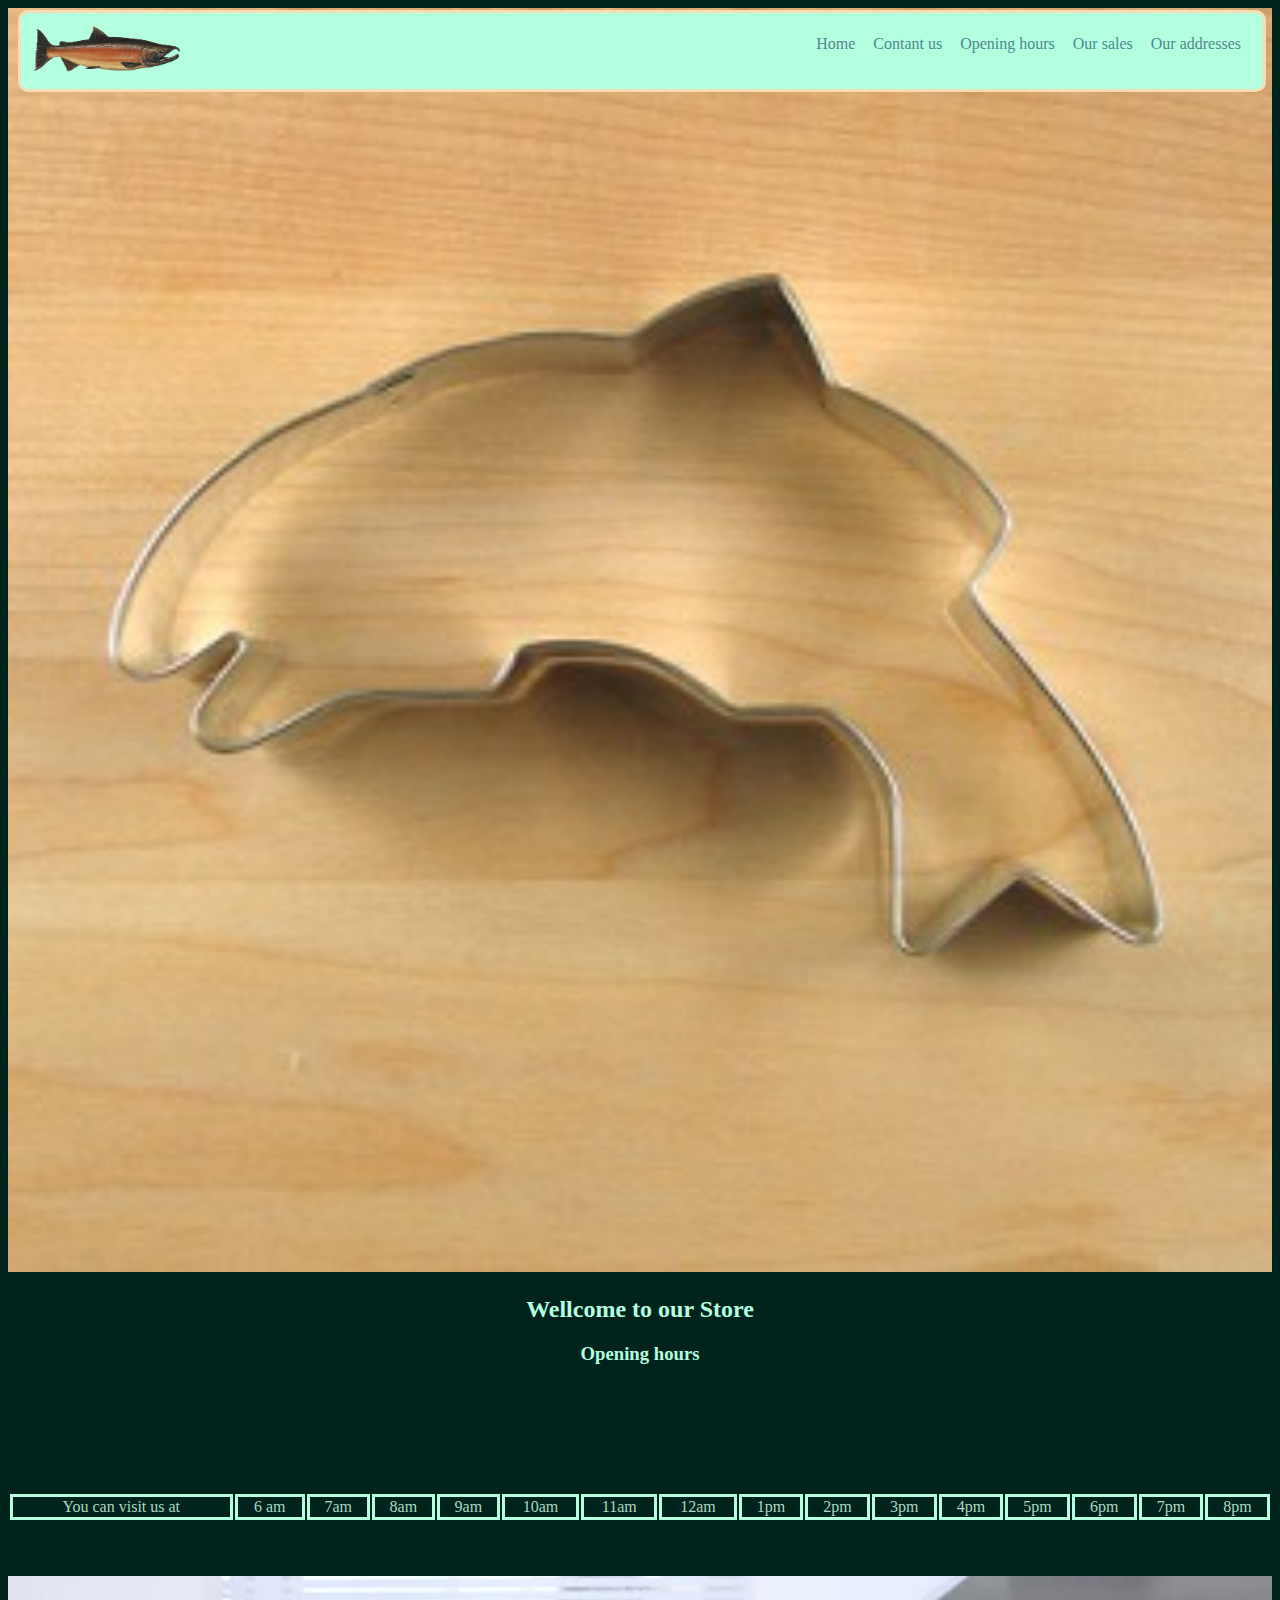
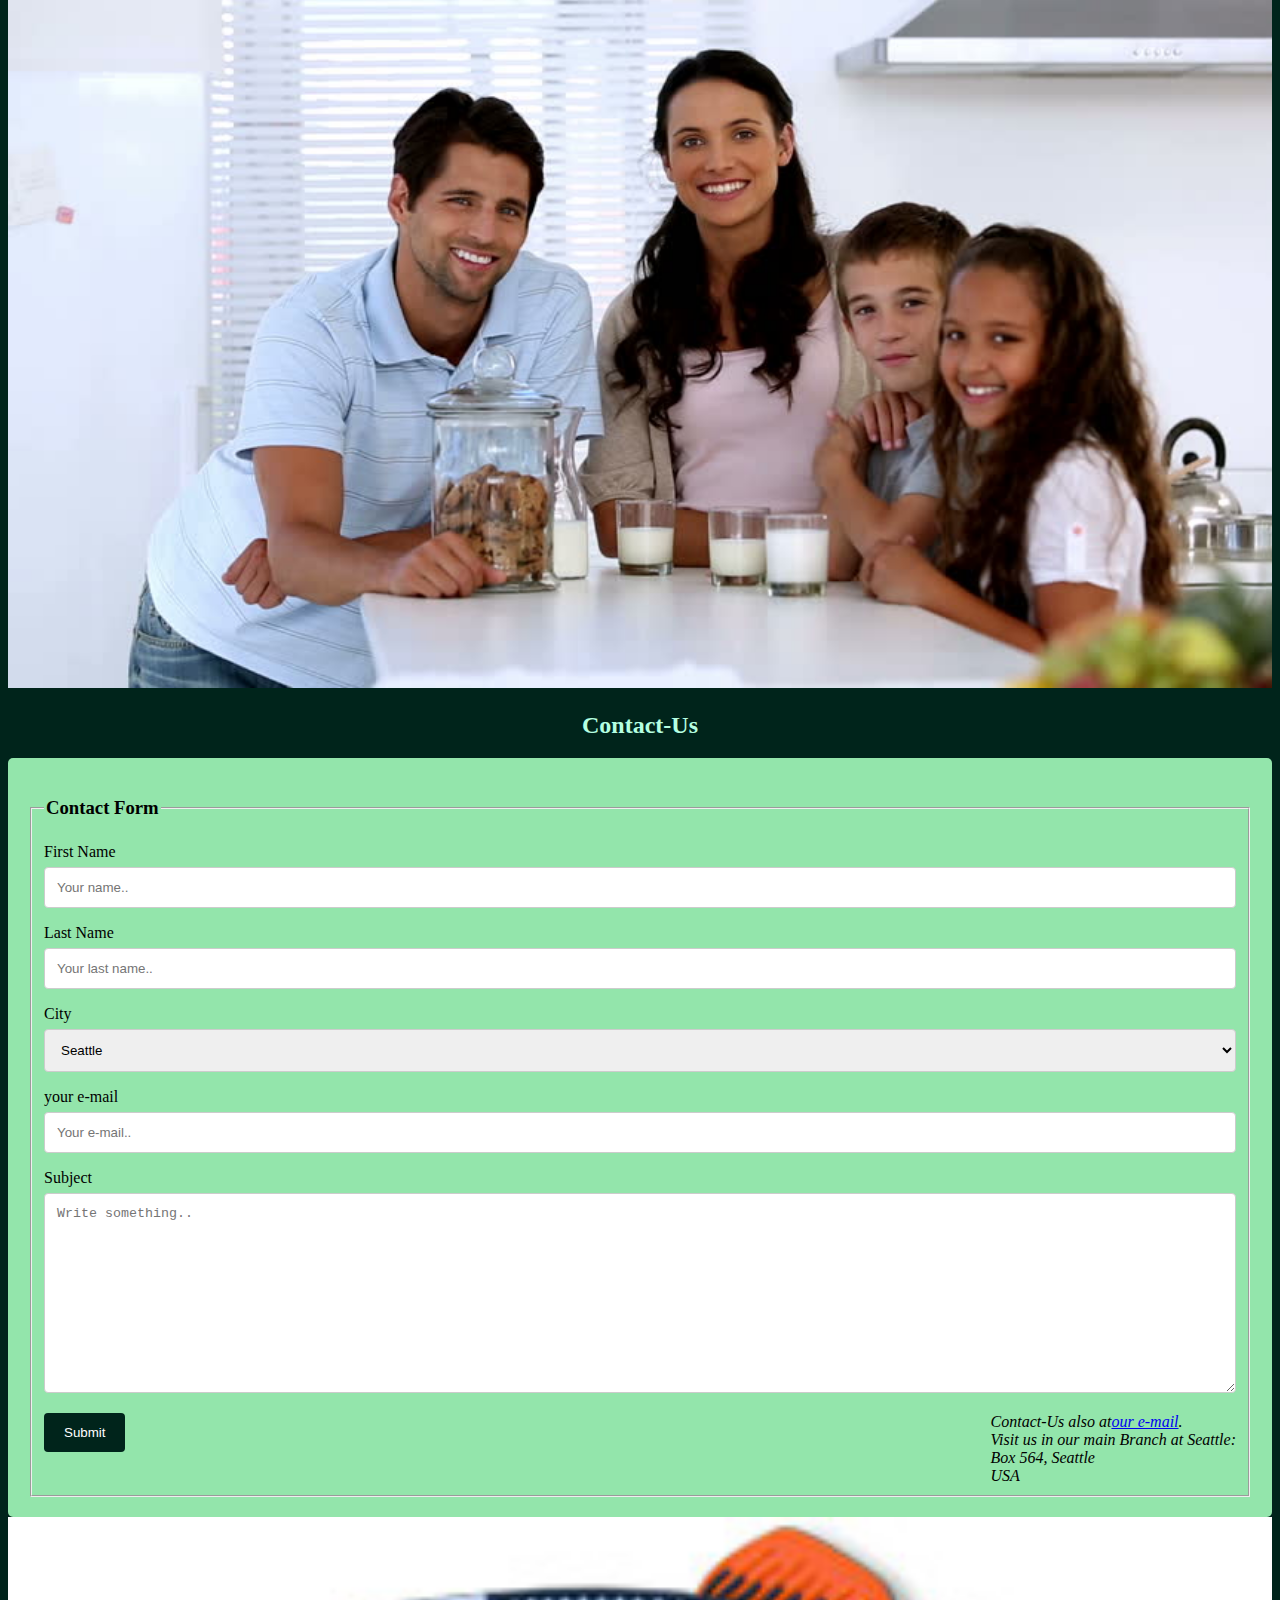
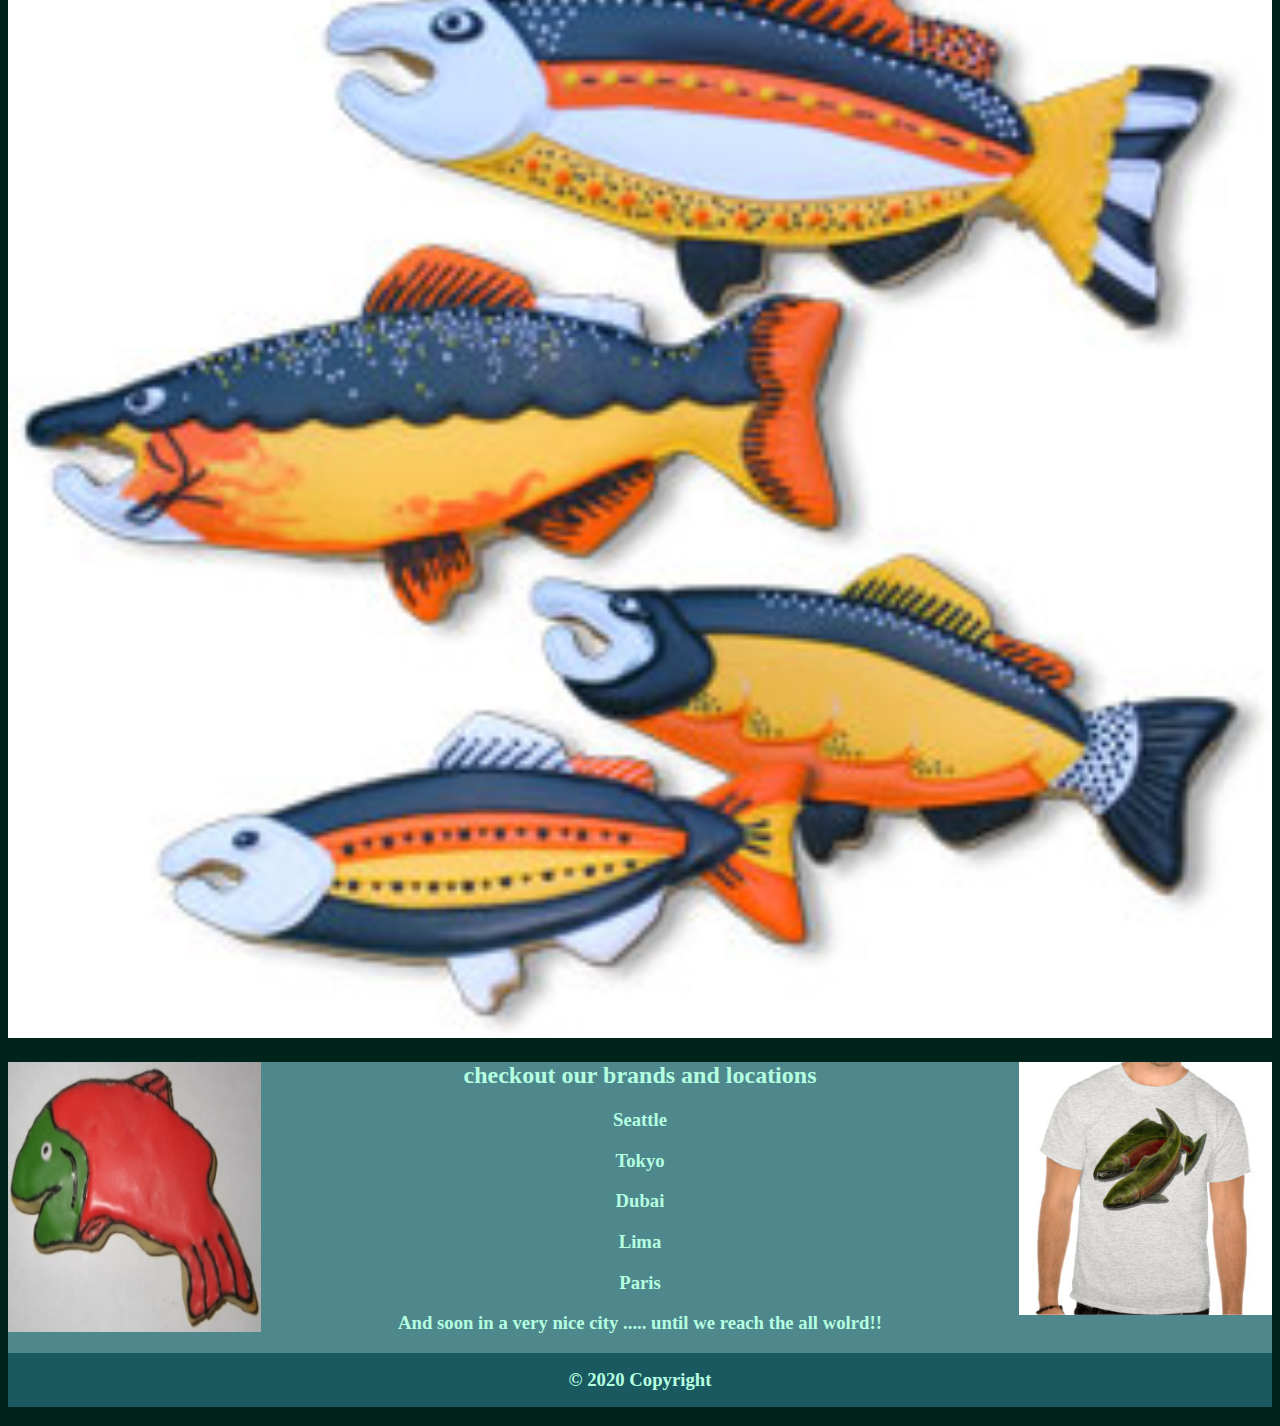
==== commit 2832137e: "Merge pull request #6 from MalekHassan/revert-5-final" ====
--- a/index.html
+++ b/index.html
@@ -1,94 +1,120 @@
-<!DOCTYPE html>
-<html lang="en">
-<head>
-    <meta charset="UTF-8">
-    <meta name="viewport" content="width=device-width, initial-scale=1.0">
-    <title>Home Page</title>
-    <link rel="reset" href="CSS/reset.css">
-    <link rel="stylesheet" href="CSS/stylesheet.css">
-</head>
-<body id='Home'>
-    <img src="https://www.mochiskitchen.com.au/wp-content/uploads/2016/03/20160110_141551-845x321.jpeg" width="100%">
-    <header >
-        <div class="Nav">
-           <a><img href='#Home'  src="images/salmon.png" width="12%"></a>
-            <a class="righttNav" href='#Locations'>Our addresses</a>
-            <a class="righttNav" href='sales.html'>Our sales</a>
-            <a class="righttNav" href='#openingHours'>Opening hours</a>
-            <a class="righttNav"href="#Contant us">Contant us</a>
-            <a class="righttNav" href='#Home'>Home</a>
-          </div>
-    </header>
-    <main>
-<h2>Wellcome to our Store</h2>
-<table style="width: 100%; border: solid rgb(0, 36, 27) background-color: rgb(78, 135, 140);">
-    <legend>
-        <h3 id="openingHours">Opening hours</h3>
-      </legend>
-    <tr>
-        <td>You can visit us at</td>
-        <td>6 am</td>
-        <td>7am</td>
-        <td>8am</td>
-        <td>9am</td>
-        <td>10am</td>
-        <td>11am</td>
-        <td>12am</td>
-        <td>1pm</td>
-        <td>2pm</td>
-        <td>3pm</td>
-        <td>4pm</td>
-        <td>5pm</td>
-        <td>6pm</td>
-        <td>7pm</td>
-        <td>8pm</td>
-    </tr>
-
-</table>
-<section>
-    <h2 id="Contant us">Contact-Us</h2>
-    <article>
-<div class="container">
-  <form>
-    <fieldset>
-        <legend>
-            <h3 style="color: black;">Contact Form</h3>
-          </legend>
-    <label for="fname">First Name</label>
-    <input type="text" name="firstname" placeholder="Your name..">
-
-    <label>Last Name</label>
-    <input type="text" placeholder="Your last name..">
-
-    <label for="country">City</label>
-    <select name="City">
-      <option>Seattle</option>
-      <option>Dubai</option>
-      <option>Tokyo</option>
-      <option>Lima</option>
-      <option>Paris</option>
-    </select>
-    <label>your e-mail</label>
-    <input type="email" placeholder="Your e-mail..">
-
-    <label for="subject">Subject</label>
-    <textarea id="subject" name="subject" placeholder="Write something.." style="height:200px"></textarea>
-
-    <input type="submit" value="Submit">
-    <address>
-        Contact-Us also at<a href="example@example.com">our e-mail</a>.<br> 
-        Visit us in our main Branch at Seattle:<br>
-        Box 564, Seattle<br>
-        USA
-        </address>
-</fieldset>
-  </form>
-</div>
-    </article>
-</section>
-    </main>
-    <footer>
-
-    </footer>
-</body>
+<!DOCTYPE html>
+<html lang="en">
+
+<head>
+  <meta charset="UTF-8">
+  <meta name="viewport" content="width=device-width, initial-scale=1.0">
+  <title>Home Page</title>
+  <link rel="reset" href="CSS/reset.css">
+  <link rel="stylesheet" href="CSS/stylesheet.css">
+</head>
+
+<body id='Home'>
+  <img src="images/cutter.jpeg" width="100%">
+  <header>
+    <div class="Nav">
+      <a><img href='#Home' src="images/salmon.png" width="12%"></a>
+      <a class="righttNav" href='#address'>Our addresses</a>
+      <a class="righttNav" href='sales.html'>Our sales</a>
+      <a class="righttNav" href='#openingHours'>Opening hours</a>
+      <a class="righttNav" href="#Contant us">Contant us</a>
+      <a class="righttNav" href='#Home'>Home</a>
+    </div>
+  </header>
+  <main>
+    <h2>Wellcome to our Store</h2>
+    <table style="width: 100%; border: solid rgb(0, 36, 27) background-color rgb(78, 135, 140);">
+      <legend>
+        <h3 id="openingHours">Opening hours</h3>
+        <br>
+    <br>
+    <br><br>
+    <br>
+    <br>
+      </legend>
+      <tr>
+        <td>You can visit us at</td>
+        <td>6 am</td>
+        <td>7am</td>
+        <td>8am</td>
+        <td>9am</td>
+        <td>10am</td>
+        <td>11am</td>
+        <td>12am</td>
+        <td>1pm</td>
+        <td>2pm</td>
+        <td>3pm</td>
+        <td>4pm</td>
+        <td>5pm</td>
+        <td>6pm</td>
+        <td>7pm</td>
+        <td>8pm</td>
+      </tr>
+
+      </tr> 
+    </table>
+    <br>
+    <br>
+    <br>
+    <img src="/images/family.jpg" style="width: 100%;">
+    <section>
+      <h2 id="Contant us">Contact-Us</h2>
+      <article>
+        <div class="container">
+          <form>
+            <fieldset>
+              <legend>
+                <h3 style="color: black;">Contact Form</h3>
+              </legend>
+              <label for="fname">First Name</label>
+              <input type="text" name="firstname" placeholder="Your name..">
+
+              <label>Last Name</label>
+              <input type="text" placeholder="Your last name..">
+
+              <label for="country">City</label>
+              <select name="City">
+                <option>Seattle</option>
+                <option>Dubai</option>
+                <option>Tokyo</option>
+                <option>Lima</option>
+                <option>Paris</option>
+              </select>
+              <label>your e-mail</label>
+              <input type="email" placeholder="Your e-mail..">
+
+              <label for="subject" id="address">Subject</label>
+              <textarea id="subject" name="subject" placeholder="Write something.." style="height:200px"></textarea>
+
+              <input type="submit" value="Submit">
+              <address >
+                Contact-Us also at<a href="example@example.com">our e-mail</a>.<br>
+                Visit us in our main Branch at Seattle:<br>
+                Box 564, Seattle<br>
+                USA
+              </address>
+            </fieldset>
+          </form>
+        </div>
+      </article>
+    </section>
+    <img src="/images/fish.jpg" style="width: 100%;">
+  </main>
+  <footer style="background-color: rgb(78, 135, 140);">
+    <div>
+      <img src="/images/shirt.jpg" style="float: right; width: 20%; ;">
+      <img src="/images/frosted-cookie.jpg" style="float: left; width: 20%; height: 270px;">
+      <h2 style="text-align: center;">checkout our brands and locations</h2>
+      <h3 style="text-align: center;">Seattle</h3>
+      <h3 style="text-align: center;">Tokyo</h3>
+      <h3 style="text-align: center;">Dubai</h3>
+      <h3 style="text-align: center;">Lima</h3>
+      <h3 style="text-align: center;">Paris</h3>
+      <h3 style="text-align: center;">And soon in a very nice city ..... until we reach the all wolrd!!</h3>
+      <h3 style="text-align: center; background-color: rgb(26, 89, 95); padding: 16px 16px;">© 2020 Copyright</h3>
+
+    </div>
+  </footer>
+</body>
+
 </html>